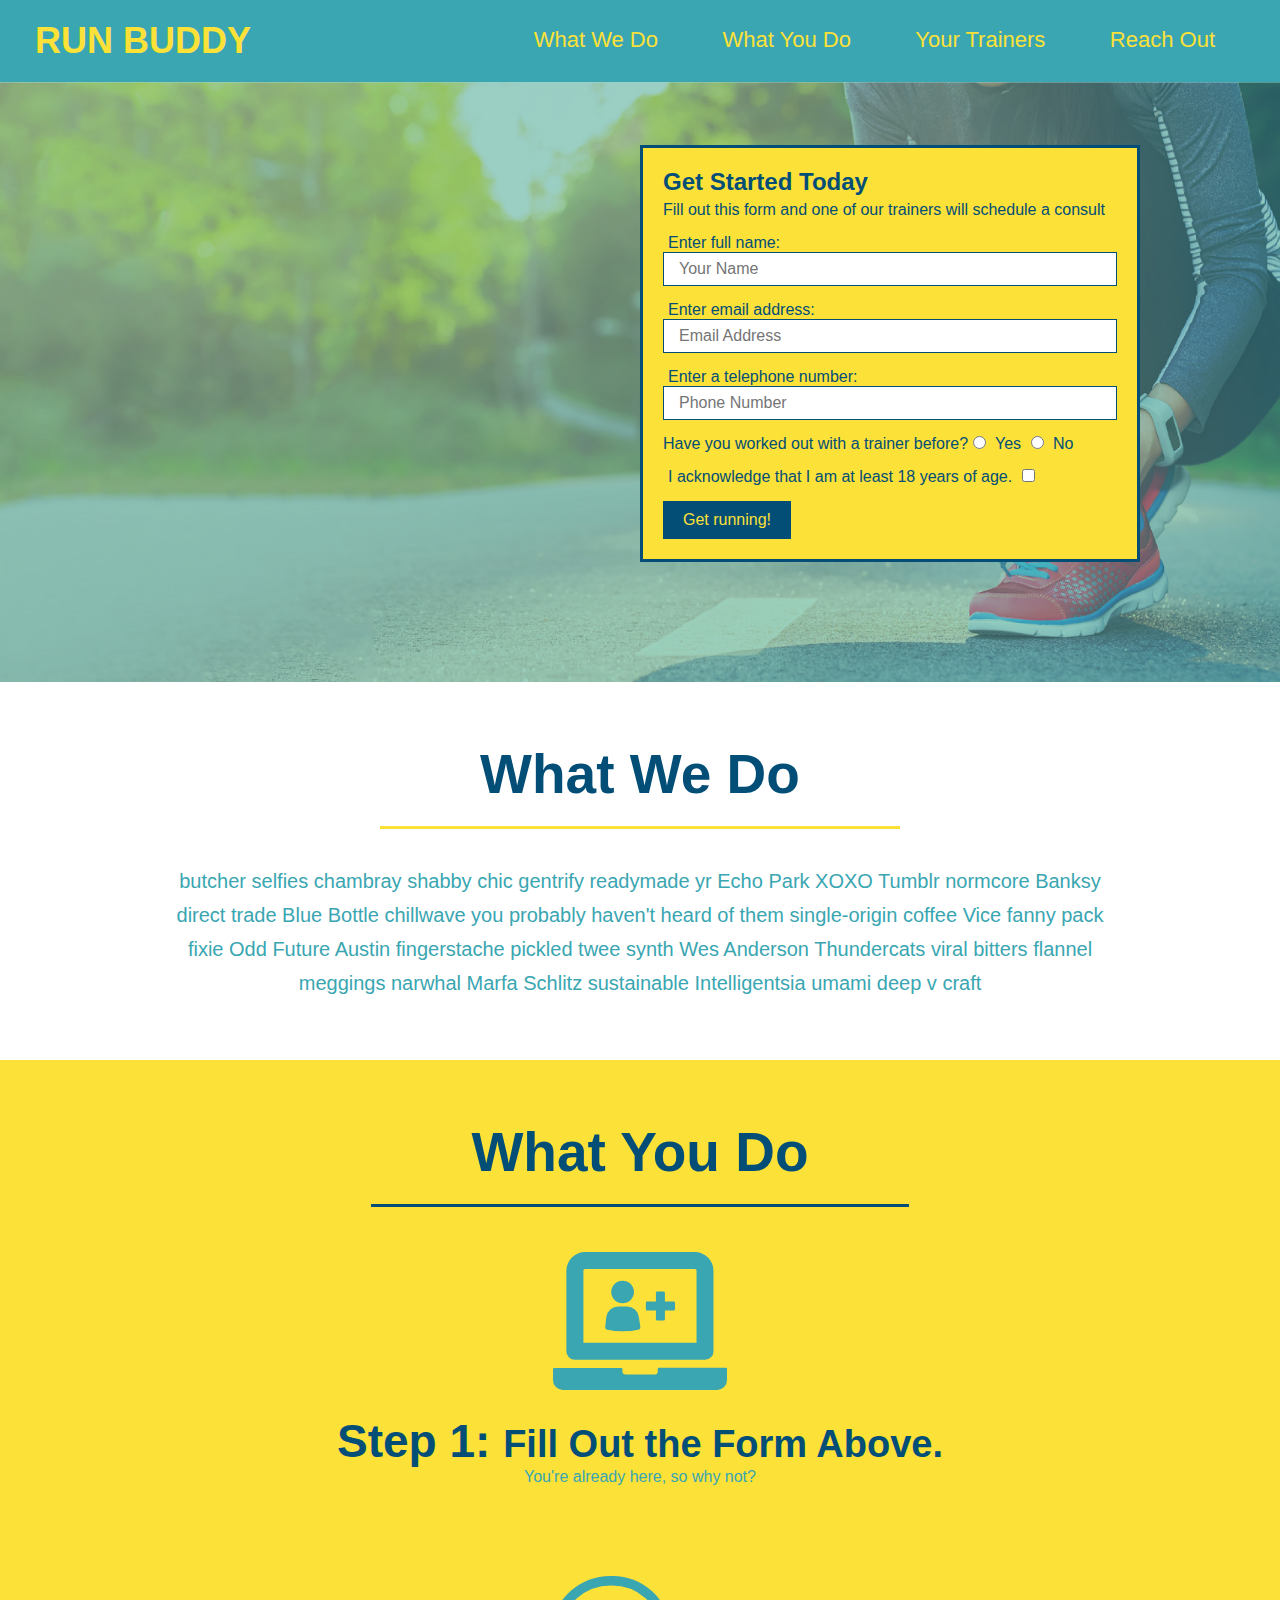
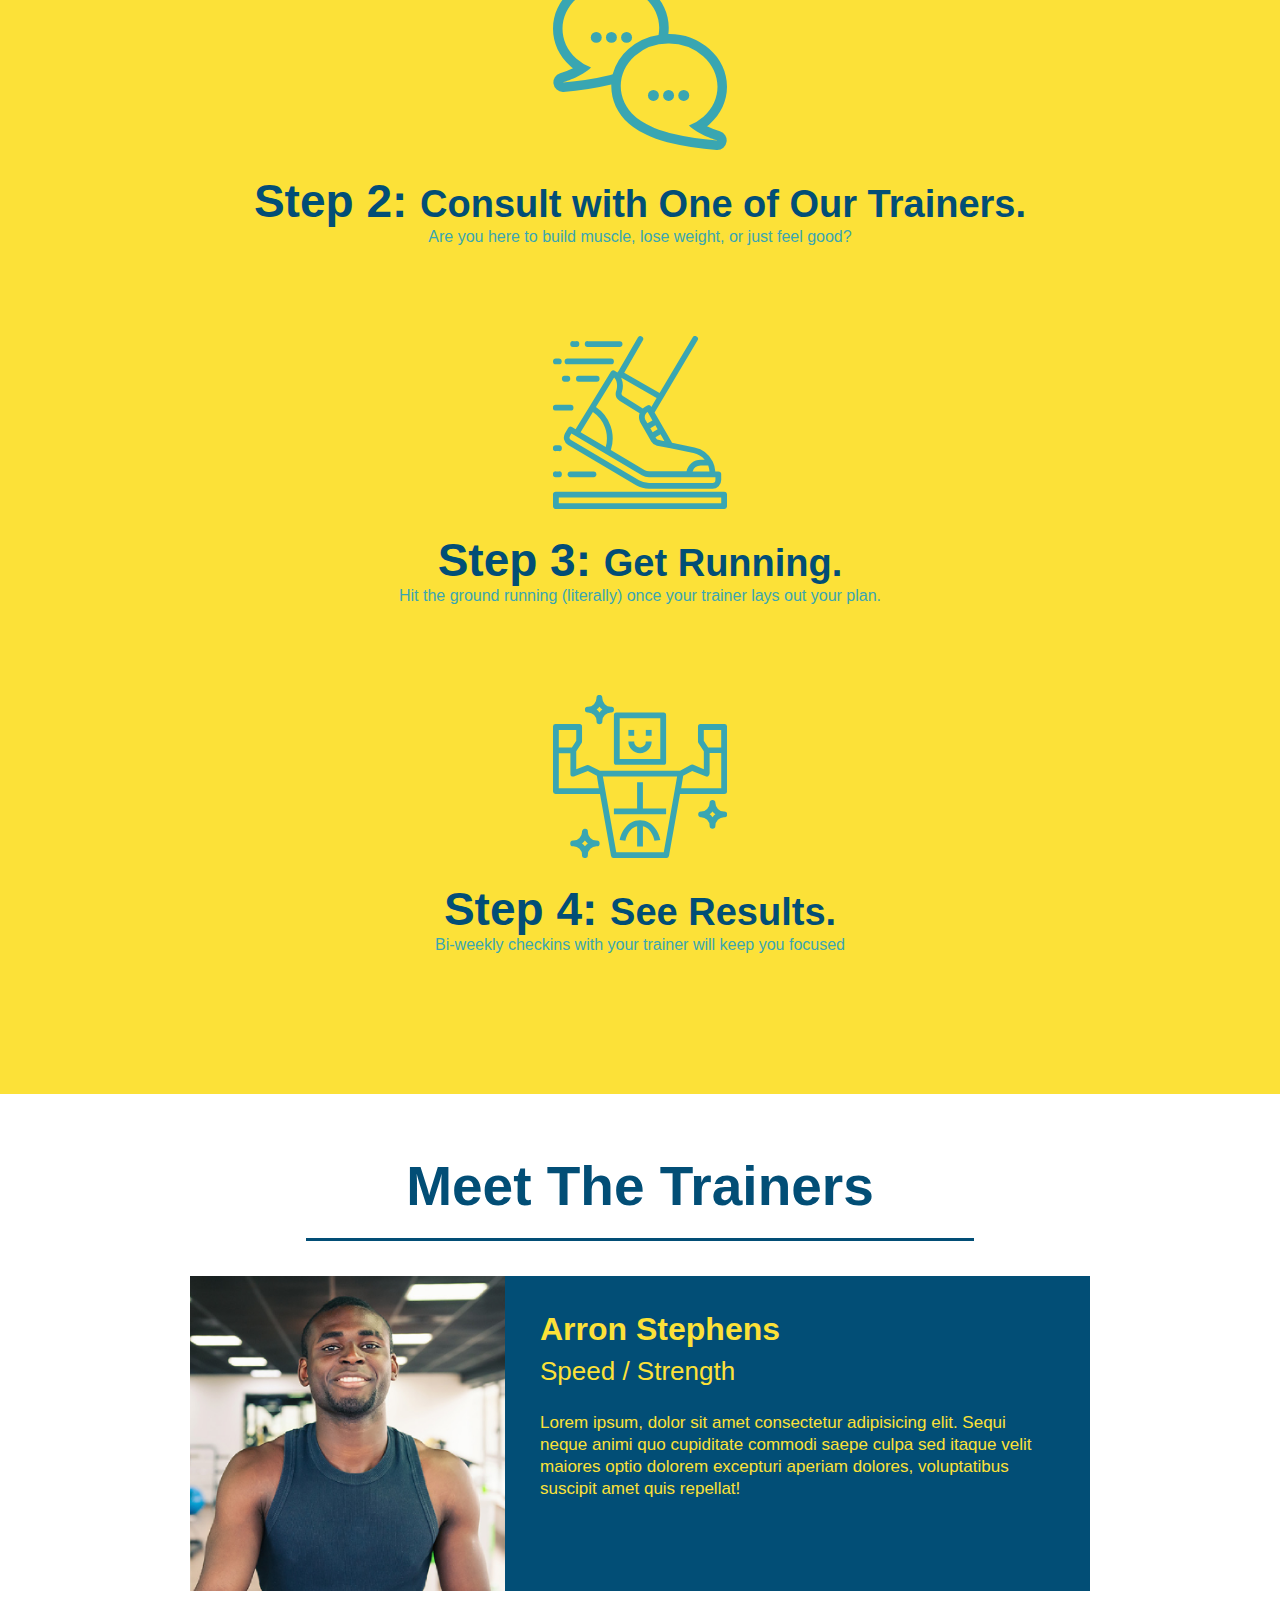
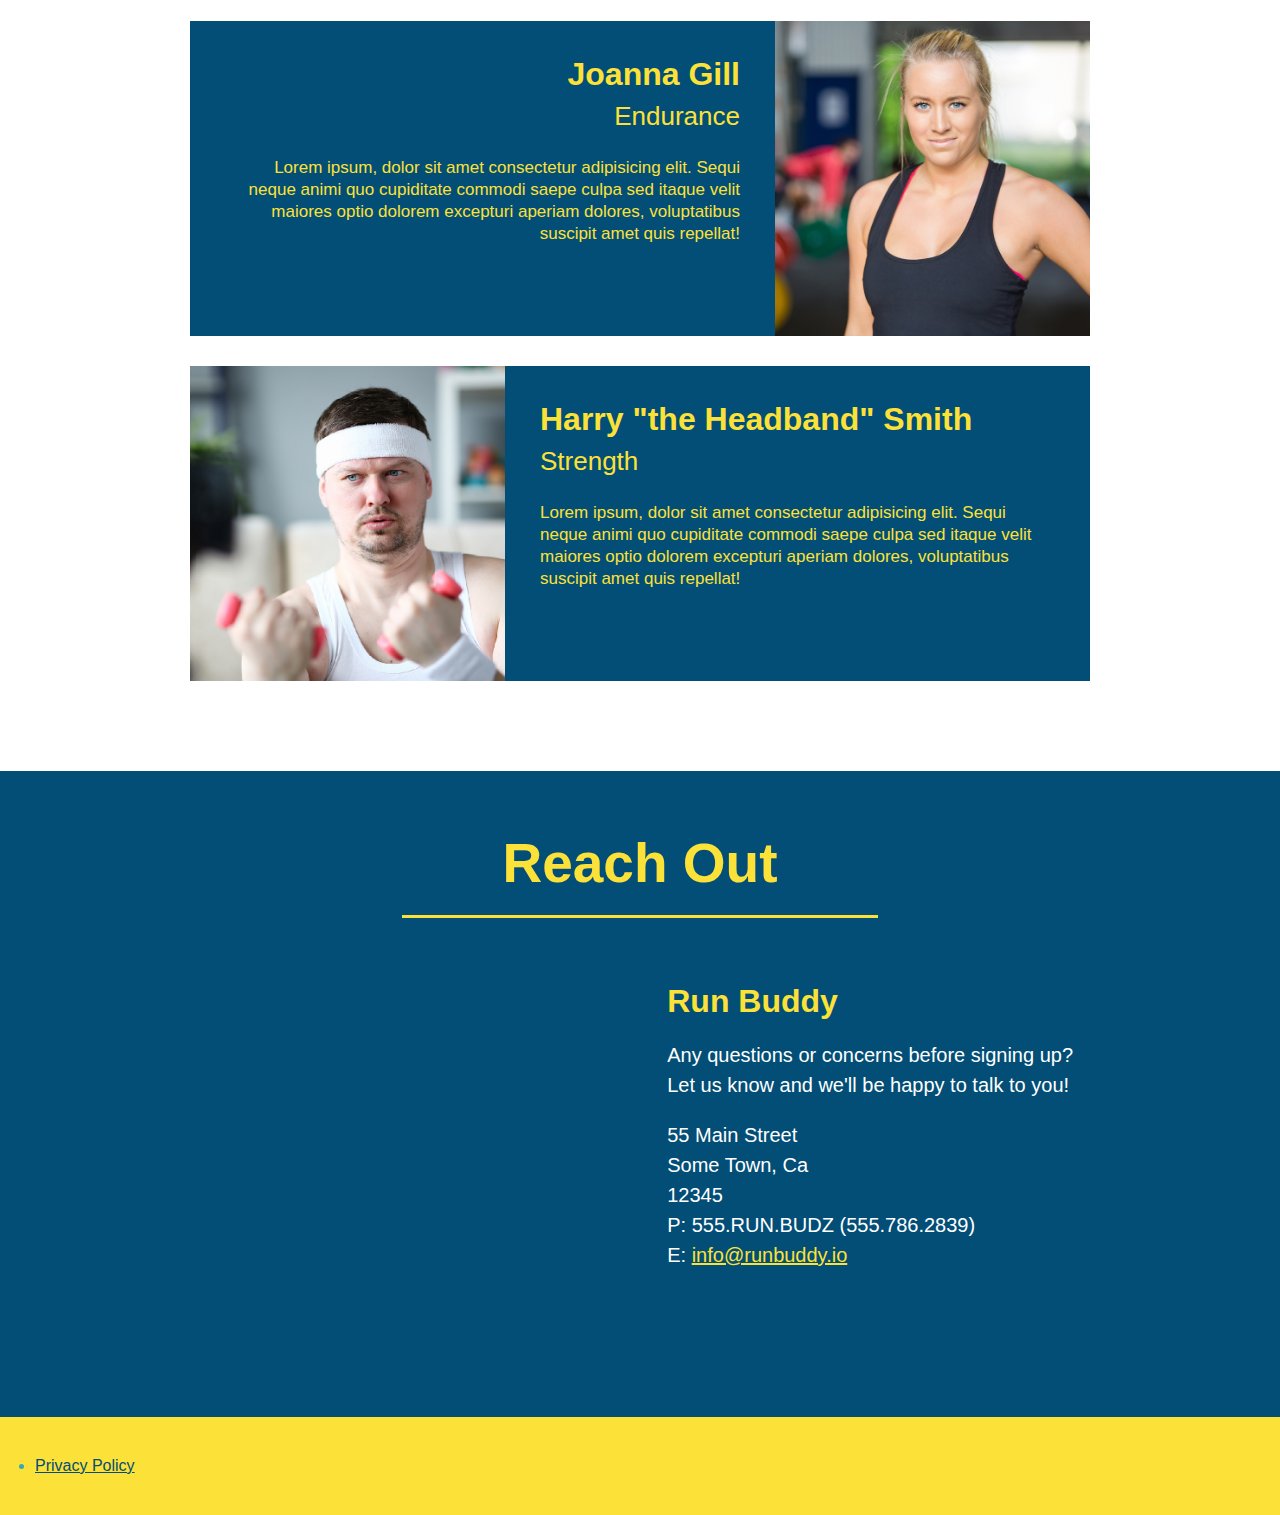
==== index.html @ 38cdd33e "add flexbox to header" ====
<!DOCTYPE html>
<html lang="en">
<head>
  <meta charset="UTF-8">
  <meta name="viewport" content="width=device-width, initial-scale=1.0">
  <title>Run Buddy</title>

  <link rel="stylesheet" href="./assets/css/style.css" />

</head>
<body>

  <!-- navigation -->
<header>
  <h1>RUN BUDDY</h1>
  <nav><!-- Unordered list element -->
    <ul>
      <!-- List item element-->
      <li>
        <!-- Anchor element -->
        <a href="#what-we-do">What We Do</a>
      </li>
      <li>
        <a href="#what-you-do">What You Do</a>
      </li>
      <li>
        <a href="#your-trainers">Your Trainers</a>
      </li>
      <li>
        <a href="#reach-out">Reach Out</a>
      </li>
    </ul>
  </nav>
</header>

<!-- hero/jumbotron -->
<section class="hero">

  <div class="hero-form"> 
    <h3>Get Started Today</h3>
    <p>Fill out this form and one of our trainers will schedule a consult</p>

    <!-- Add form Element -->
    <form>
      <label for="name">Enter full name:</label>
      <input type="text" placeholder="Your Name" name="name" id="name" class="form-input">
      
      <label for="email">Enter email address:</label>
      <input type="text" placeholder="Email Address" name="email" id="email" class="form-input">
      
      <label for="phone">Enter a telephone number:</label>
      <input type="text" placeholder="Phone Number" name="phone" id="phone" class="form-input">
      <p>
        Have you worked out with a trainer before?
        <input type="radio" name="trainer-confirm" id="trainer-yes" />
        <label for="trainer-yes">Yes</label>
      
        <input type="radio" name="trainer-confirm" id="trainer-no" />
        <label for="trainer-no">No</label>
      </p>
      <p>
        <label for="checkbox" >
          I acknowledge that I am at least 18 years of age.
        </label>
        <input type="checkbox" name="age-confirm" id="checkbox" />
      </p>
      <button type="submit">
        Get running!
      </button>
    </form>
  </div>
</section>
<!-- End hero-->

<!-- "what we do" section -->
<section id="what-we-do" class='intro'>
  <h2 class='section-title primary-border'>What We Do</h2>
  <p>
    butcher selfies chambray shabby chic gentrify readymade yr Echo Park XOXO Tumblr normcore Banksy direct trade Blue Bottle chillwave you probably haven't heard of them single-origin coffee Vice fanny pack fixie Odd Future Austin fingerstache pickled twee synth Wes Anderson Thundercats viral bitters flannel meggings narwhal Marfa Schlitz sustainable Intelligentsia umami deep v craft
  </p>
</section>

<!-- "what you do" section -->
<section id="what-you-do" class='steps'>
  
  <h2 class='section-title secondary-border'>What You Do</h2>

  <div>
      <!-- insert this img element -->
    <img src="./assets/images/step-1.svg" alt="" />
    <h3>Step 1: <span>Fill Out the Form Above.</span></h3>
    <p>You're already here, so why not?</p>
  </div>

  <div>
    <img src="./assets/images/step-2.svg" alt="" />
    <h3>Step 2: <span>Consult with One of Our Trainers.</span></h3>
    <p>Are you here to build muscle, lose weight, or just feel good?</p>
  </div>

  <div>
    <img src="./assets/images/step-3.svg" alt="" />
    <h3>Step 3: <span>Get Running.</span></h3>
    <p>Hit the ground running (literally) once your trainer lays out your plan.</p>
  </div>

  <div>
    <img src="./assets/images/step-4.svg" alt="" />
    <h3>Step 4: <span>See Results.</span></h3>
    <p>Bi-weekly checkins with your trainer will keep you focused</p>
  </div>
</section>

<section id='your-trainers' class='trainers'>
  <h2 class='section-title primary-border'>
    Meet The Trainers
  </h2>

  <article class="trainer">
    <img src="./assets/images/01-05-trainers/trainer-1.jpg" alt="Arron Stephens in his workout clothes, ready to pump iron" />
    <div class="trainer-bio text-left">
      <h3>Arron Stephens</h3>
      <h4>Speed / Strength</h4>
      <p>
        Lorem ipsum, dolor sit amet consectetur adipisicing elit. Sequi neque animi quo cupiditate commodi saepe culpa sed
        itaque velit maiores optio dolorem excepturi aperiam dolores, voluptatibus suscipit amet quis repellat!
      </p>
    </div>
  </article>

  <!-- second trainer bio -->
<article class="trainer">
  <div class="trainer-bio text-right">
    <h3>Joanna Gill</h3>
    <h4>Endurance</h4>
    <p>
      Lorem ipsum, dolor sit amet consectetur adipisicing elit. Sequi neque animi quo cupiditate commodi saepe culpa sed
      itaque velit maiores optio dolorem excepturi aperiam dolores, voluptatibus suscipit amet quis repellat!
    </p>
  </div>
  <img src="./assets/images/01-05-trainers/trainer-2.jpg" alt="Joanna Gill cooling off after a workout" />
</article>

<!-- third trainer bio -->
<article class="trainer">
  <img src="./assets/images/01-05-trainers/trainer-3.jpg" alt="Harry Smith wearing a headband and lifting comically small pink weights" />
  <div class="trainer-bio text-left">
    <h3>Harry "the Headband" Smith</h3>
    <h4>Strength</h4>
    <p>
      Lorem ipsum, dolor sit amet consectetur adipisicing elit. Sequi neque animi quo cupiditate commodi saepe culpa sed
      itaque velit maiores optio dolorem excepturi aperiam dolores, voluptatibus suscipit amet quis repellat!
    </p>
  </div>
</article>

</section>

<!-- "reach out" section -->
<section id='reach-out' class='contact'>
  <h2 class='section-title secondardy-border'>Reach Out</h2>
  <div class='contact-info'>

    <iframe src="https://www.google.com/maps/embed?pb=!1m18!1m12!1m3!1d3305.6815571361344!2d-118.24606488435593!3d34.05203882518741!2m3!1f0!2f0!3f0!3m2!1i1024!2i768!4f13.1!3m3!1m2!1s0x80c2c6492802e7df%3A0xdb74a941157e2d85!2s123%20S%20Main%20St%2C%20Los%20Angeles%2C%20CA%2090012!5e0!3m2!1sen!2sus!4v1601621440769!5m2!1sen!2sus" 
    width="400" 
    height="400" 
    frameborder="0" 
    style="border:0" 
    allowfullscreen
></iframe>

<div>
  <h3>Run Buddy</h3>
  <p>
    Any questions or concerns before signing up?
    <br />
    Let us know and we'll be happy to talk to you!
  </p>
  <address>
    55 Main Street <br/>
    Some Town, Ca <br/>
    12345<br />
    P: 555.RUN.BUDZ (555.786.2839)<br/>
    E: <a href="mailto:info@runbuddy.io">info@runbuddy.io</a>
  </address>
</div>

  </div>
</section>

<!-- footer -->
<footer>
  <nav>
      <li>
        <a href='privacy-policy.html'>Privacy Policy</a>
      </li>
  </nav>

</footer>

</body>
</html>
---- assets/css/style.css ----
* {
  margin: 0;
  padding: 0;
  box-sizing: border-box;
}

body {
  /* more on this crazy alphanumerical value in a minute! */
  color: #39a6b2;
  font-family: Helvetica, Arial, sans-serif;
}

/* I'm a CSS comment! */

/* apply styles to <header> */
header {
  padding: 20px 35px;
  background-color: #39a6b2;
  display: flex;
  justify-content: space-between;
  flex-wrap: wrap;
}

header h1 {
  font-weight: bold;
  margin: 0;
  font-size: 36px;
  color: #fce138;
}

header a {
  text-decoration: none;
  color: #fce138;
}

header nav {
  margin: 7px 0;
}

header nav ul li {
  display: inline;
}

header nav ul li a {
  margin: 0 30px;
  font-weight: lighter;
  font-size: 22px;
}

footer {
  background: #fce138;
  width: 100%;
  padding: 40px 35px;
}

footer h2 {
  display: inline;
  color: #024e76;
  font-size: 30px;
  margin: 0;
}

footer div {
  float: right;
  line-height: 1.5;
  text-align: right;
}

footer a {
  color: #024e76;
}

section {
  padding: 60px;
}

/* Hero Style Start */

.hero {
  background-image: url("../images/hero-bg.jpg");
  height: 600px;
  background-size: cover;
  background-position: center;
  position: relative;
}

.hero-form {
  border: solid 3px #024e76;
  background-color: #fce138;
  padding: 20px;
  width: 500px;
  color: #024e76;
  position: absolute;
  bottom: 120px;
  right: 140px;
}

.hero-form h3 {
  font-size: 24px;
  margin: 0;
}

.hero-form p {
  margin: 5px 0 15px 0;
}

.form-input {
  border: 1px solid #024e76;
  display: block;
  padding: 7px 15px;
  font-size: 16px;
  color: #024e76;
  width: 100%;
  margin-bottom: 15px;
}

.hero-form label {
  margin: 0 5px;
}

.hero-form button {
  color: #fce138;
  background-color: #024e76;
  border: none;
  padding: 10px 20px;
  font-size: 16px;
}

/* Hero Style End */

.intro {
  text-align: center;
}

.intro h2 {
  font-size: 55px;
  color: #024e76;
  margin-bottom: 35px;
  padding: 0 100px 20px 100px;
  border-bottom: 3px solid;
  border-color: #fce138;
}

.intro p {
  line-height: 1.7;
  color: #39a6b2;
  width: 80%;
  font-size: 20px;
  margin: 0 auto;
}

.steps {
  text-align: center;
  background: #fce138;
}

.section-title {
  font-size: 55px;
  color: #024e76;
  margin-bottom: 35px;
  padding: 0 100px 20px 100px;
  display: inline-block;
  border-bottom: 3px solid;
}

.primary-border {
  border-color: #fce138;
}

.secondary-border {
  border-color: #39a6b2;
}

.steps div {
  margin-bottom: 80px;
}

.steps img {
  width: 15%;
  margin: 10px 0;
}

.steps h3 {
  color: #024e76;
  font-size: 46px;
  margin-top: 10px;
}

.step p {
  color: #39a6b2;
  font-size: 23px;
}

.steps span {
  font-size: 38px;
}

.trainers {
  text-align: center;
}

.trainer {
  width: 900px;
  margin: 0 auto 30px auto;
  background: #024e76;
  color: #fce138;
  overflow: auto;
}

.trainer img {
  width: 35%;
  float: left;
}

.trainer-bio {
  padding: 35px;
  float: left;
  width: 65%;
}

.text-left {
  text-align: left;
}

.text-right {
  text-align: right;
}

.trainer-bio h3 {
  font-size: 32px;
  margin-bottom: 8px;
}

.trainer-bio h4 {
  font-weight: lighter;
  font-size: 26px;
  margin-bottom: 25px;
}

.trainer-bio p {
  font-size: 17px;
  line-height: 1.3;
}

.section-title {
  font-size: 55px;
  display: inline-block;
  padding: 0 100px 20px 100px;
  border-bottom: 3px solid;
  margin-bottom: 35px;
  color: #024e76;
}

.contact {
  text-align: center;
  background: #024e76;
}

.contact h2 {
  color: #fce138;
}

.contact-info iframe {
  width: 400px;
  height: 400px;
}

.contact-info div {
  width: 410px;
  display: inline-block;
  vertical-align: top;
  text-align: left;
  margin: 30px 0 0 60px;
  color: white;
}

.contact-info h3 {
  color: #fce138;
  font-size: 32px;
}

.contact-info p, .contact-info address {
  margin: 20px 0;
  line-height: 1.5;
  font-size: 20px;
  font-style: normal;
}

.contact-info a {
  color: #fce138;
}

/* REACH OUT STYLES END */

/* these two colors will override the ones above in .hero */
.hero-secondary {
  background-color: black;
  color: red;
}
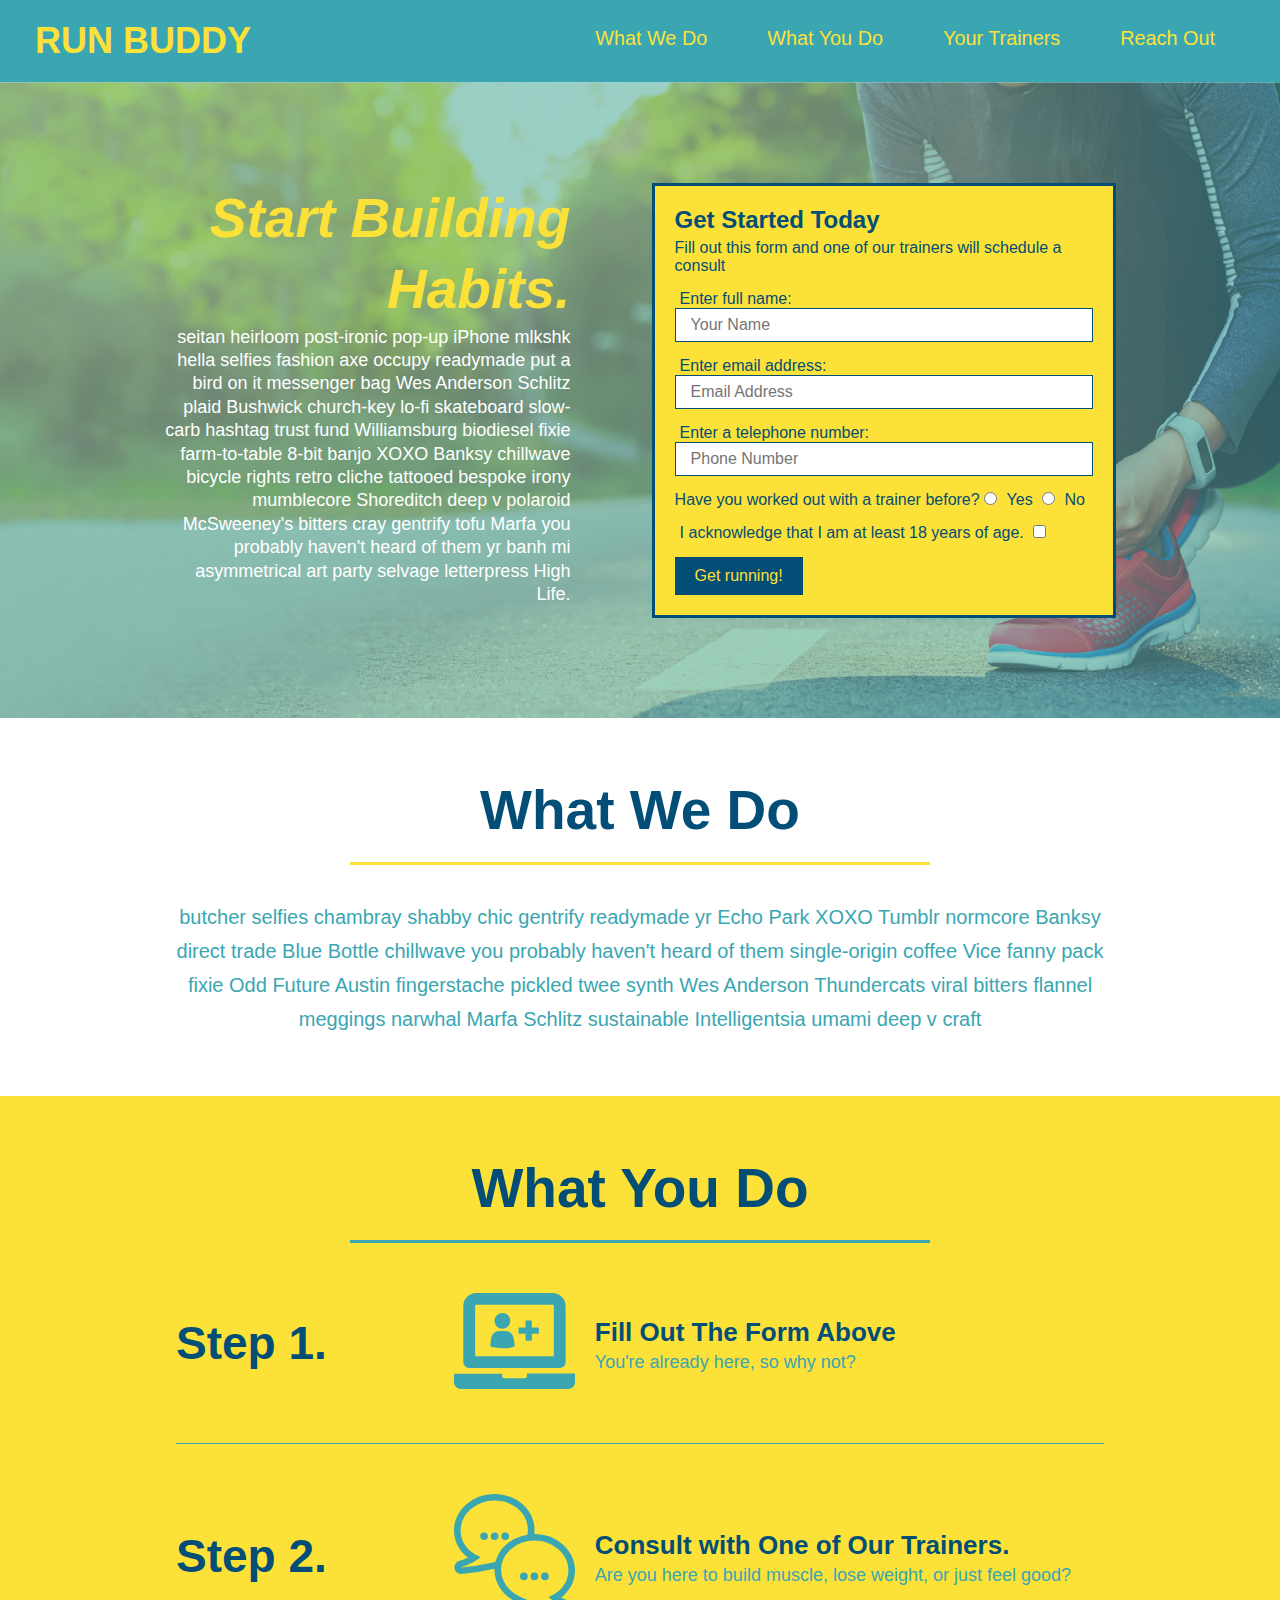
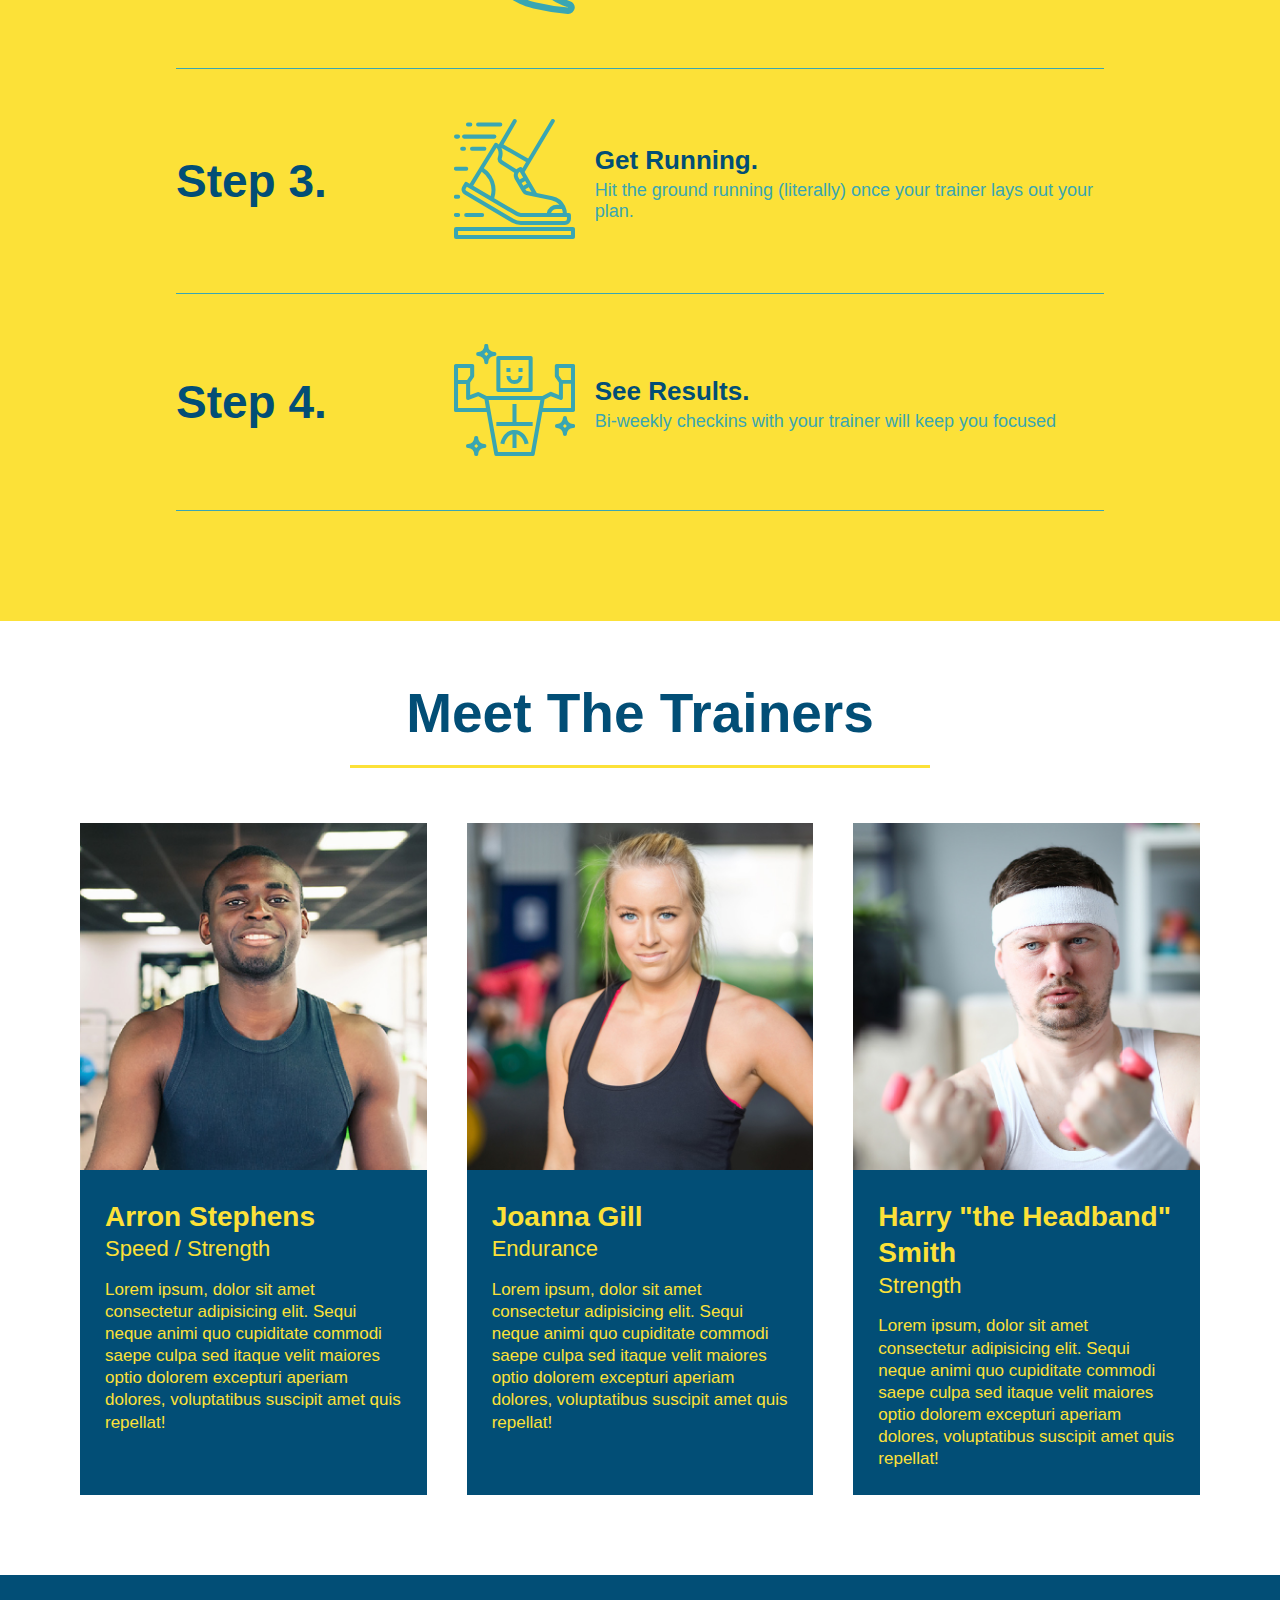
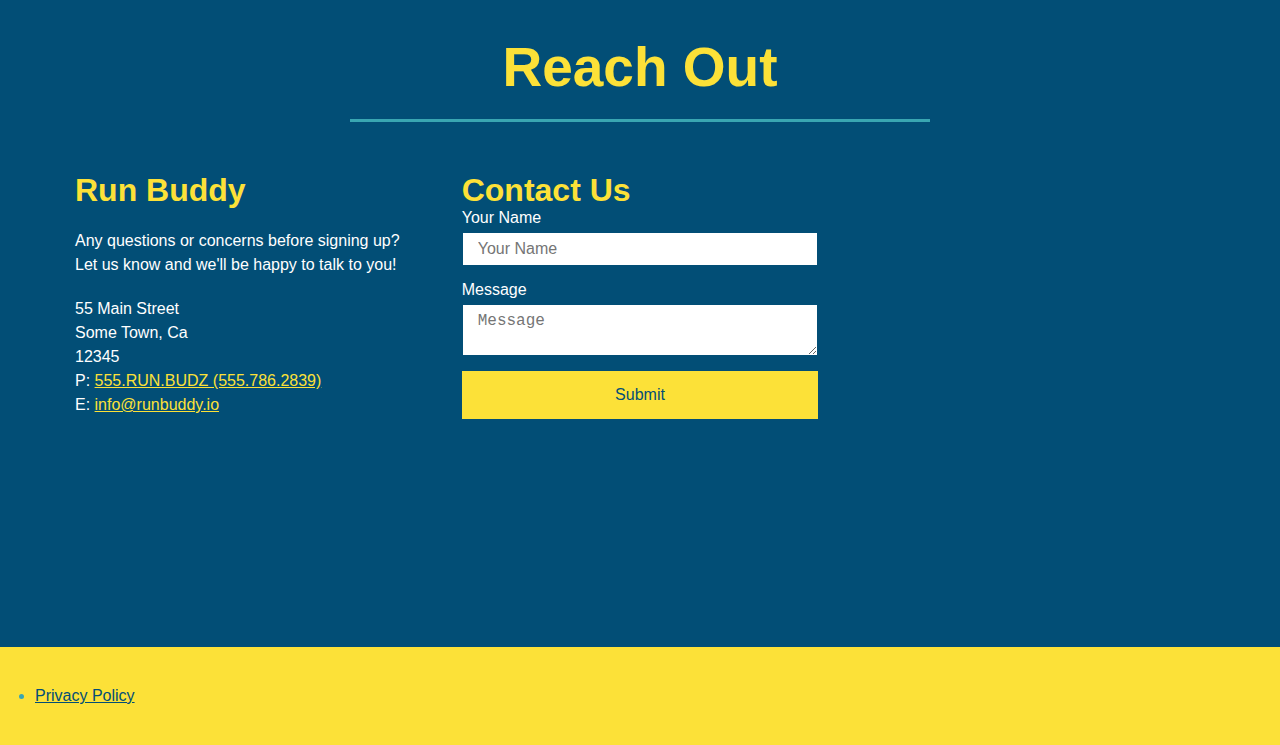
==== commit 8b8c0ed6: "Re-commit flexbox changes to contact" ====
--- a/index.html
+++ b/index.html
@@ -35,6 +35,17 @@
 
 <!-- hero/jumbotron -->
 <section class="hero">
+
+  <div class="hero-cta">
+    <h2>Start Building Habits.</h2>
+    <p>
+      seitan heirloom post-ironic pop-up iPhone mlkshk hella selfies fashion axe occupy readymade put a bird on it
+      messenger bag Wes Anderson Schlitz plaid Bushwick church-key lo-fi skateboard slow-carb hashtag trust fund
+      Williamsburg biodiesel fixie farm-to-table 8-bit banjo XOXO Banksy chillwave bicycle rights retro cliche
+      tattooed bespoke irony mumblecore Shoreditch deep v polaroid McSweeney's bitters cray gentrify tofu Marfa you
+      probably haven't heard of them yr banh mi asymmetrical art party selvage letterpress High Life.
+    </p>
+  </div>
 
   <div class="hero-form"> 
     <h3>Get Started Today</h3>
@@ -74,10 +85,19 @@
 
 <!-- "what we do" section -->
 <section id="what-we-do" class='intro'>
-  <h2 class='section-title primary-border'>What We Do</h2>
+
+  <div class="flex-row">
+    <h2 class="section-title primary-border">
+      What We Do
+    </h2>
+  </div>
+
+<div class="flex-row">
   <p>
     butcher selfies chambray shabby chic gentrify readymade yr Echo Park XOXO Tumblr normcore Banksy direct trade Blue Bottle chillwave you probably haven't heard of them single-origin coffee Vice fanny pack fixie Odd Future Austin fingerstache pickled twee synth Wes Anderson Thundercats viral bitters flannel meggings narwhal Marfa Schlitz sustainable Intelligentsia umami deep v craft
   </p>
+</div>
+
 </section>
 
 <!-- "what you do" section -->
@@ -85,42 +105,69 @@
   
   <h2 class='section-title secondary-border'>What You Do</h2>
 
-  <div>
-      <!-- insert this img element -->
-    <img src="./assets/images/step-1.svg" alt="" />
-    <h3>Step 1: <span>Fill Out the Form Above.</span></h3>
-    <p>You're already here, so why not?</p>
-  </div>
-
-  <div>
-    <img src="./assets/images/step-2.svg" alt="" />
-    <h3>Step 2: <span>Consult with One of Our Trainers.</span></h3>
-    <p>Are you here to build muscle, lose weight, or just feel good?</p>
-  </div>
-
-  <div>
-    <img src="./assets/images/step-3.svg" alt="" />
-    <h3>Step 3: <span>Get Running.</span></h3>
-    <p>Hit the ground running (literally) once your trainer lays out your plan.</p>
-  </div>
-
-  <div>
-    <img src="./assets/images/step-4.svg" alt="" />
-    <h3>Step 4: <span>See Results.</span></h3>
-    <p>Bi-weekly checkins with your trainer will keep you focused</p>
-  </div>
-</section>
-
-<section id='your-trainers' class='trainers'>
-  <h2 class='section-title primary-border'>
-    Meet The Trainers
-  </h2>
-
+  <div class="step">
+    <h3>Step 1.</h3>
+    <div class="step-info">
+      <div class="step-img">
+        <img src="./assets/images/step-1.svg" alt="" />
+      </div>
+      <div class="step-text">
+        <h4>Fill Out The Form Above</h4>
+        <p>You're already here, so why not?</p>
+      </div>
+    </div>
+  </div>
+
+  <div class="step">
+    <h3>Step 2.</h3>
+    <div class="step-info">
+      <div class="step-img">
+        <img src="./assets/images/step-2.svg" alt="" />
+      </div>
+      <div class="step-text">
+        <h4>Consult with One of Our Trainers.</h4>
+        <p>Are you here to build muscle, lose weight, or just feel good?</p>
+      </div>
+    </div>
+  </div>
+
+  <div class="step">
+    <h3>Step 3.</h3>
+    <div class="step-info">
+      <div class="step-img">
+        <img src="./assets/images/step-3.svg" alt="" />
+      </div>
+      <div class="step-text">
+        <h4>Get Running.</h4>
+        <p>Hit the ground running (literally) once your trainer lays out your plan.</p>
+      </div>
+    </div>
+  </div>
+
+  <div class="step">
+    <h3>Step 4.</h3>
+    <div class="step-info">
+      <div class="step-img">
+        <img src="./assets/images/step-4.svg" alt="" />
+      </div>
+      <div class="step-text">
+        <h4>See Results.</h4>
+        <p>Bi-weekly checkins with your trainer will keep you focused</p>
+      </div>
+    </div>
+  </div>
+
+</section>
+
+<section id='your-trainers'>
+  <h2 class='section-title primary-border'>Meet The Trainers</h2>
+
+<div class="trainers">
   <article class="trainer">
     <img src="./assets/images/01-05-trainers/trainer-1.jpg" alt="Arron Stephens in his workout clothes, ready to pump iron" />
-    <div class="trainer-bio text-left">
-      <h3>Arron Stephens</h3>
-      <h4>Speed / Strength</h4>
+    <div class="trainer-bio">
+      <h3 class='trainer-name'>Arron Stephens</h3>
+      <h4 class='trainer-role'>Speed / Strength</h4>
       <p>
         Lorem ipsum, dolor sit amet consectetur adipisicing elit. Sequi neque animi quo cupiditate commodi saepe culpa sed
         itaque velit maiores optio dolorem excepturi aperiam dolores, voluptatibus suscipit amet quis repellat!
@@ -130,61 +177,71 @@
 
   <!-- second trainer bio -->
 <article class="trainer">
-  <div class="trainer-bio text-right">
-    <h3>Joanna Gill</h3>
-    <h4>Endurance</h4>
+  <img src="./assets/images/01-05-trainers/trainer-2.jpg" alt="Joanna Gill cooling off after a workout" />
+  <div class="trainer-bio">
+    <h3 class='trainer-name'>Joanna Gill</h3>
+    <h4 class='trainer-role'>Endurance</h4>
     <p>
       Lorem ipsum, dolor sit amet consectetur adipisicing elit. Sequi neque animi quo cupiditate commodi saepe culpa sed
       itaque velit maiores optio dolorem excepturi aperiam dolores, voluptatibus suscipit amet quis repellat!
     </p>
   </div>
-  <img src="./assets/images/01-05-trainers/trainer-2.jpg" alt="Joanna Gill cooling off after a workout" />
 </article>
 
 <!-- third trainer bio -->
 <article class="trainer">
   <img src="./assets/images/01-05-trainers/trainer-3.jpg" alt="Harry Smith wearing a headband and lifting comically small pink weights" />
-  <div class="trainer-bio text-left">
-    <h3>Harry "the Headband" Smith</h3>
-    <h4>Strength</h4>
+  <div class="trainer-bio">
+    <h3 class='trainer-name'>Harry "the Headband" Smith</h3>
+    <h4 class='trainer-role'>Strength</h4>
     <p>
       Lorem ipsum, dolor sit amet consectetur adipisicing elit. Sequi neque animi quo cupiditate commodi saepe culpa sed
       itaque velit maiores optio dolorem excepturi aperiam dolores, voluptatibus suscipit amet quis repellat!
     </p>
   </div>
 </article>
+</div>
 
 </section>
 
 <!-- "reach out" section -->
 <section id='reach-out' class='contact'>
-  <h2 class='section-title secondardy-border'>Reach Out</h2>
-  <div class='contact-info'>
-
-    <iframe src="https://www.google.com/maps/embed?pb=!1m18!1m12!1m3!1d3305.6815571361344!2d-118.24606488435593!3d34.05203882518741!2m3!1f0!2f0!3f0!3m2!1i1024!2i768!4f13.1!3m3!1m2!1s0x80c2c6492802e7df%3A0xdb74a941157e2d85!2s123%20S%20Main%20St%2C%20Los%20Angeles%2C%20CA%2090012!5e0!3m2!1sen!2sus!4v1601621440769!5m2!1sen!2sus" 
-    width="400" 
-    height="400" 
-    frameborder="0" 
-    style="border:0" 
-    allowfullscreen
-></iframe>
-
-<div>
-  <h3>Run Buddy</h3>
-  <p>
-    Any questions or concerns before signing up?
-    <br />
-    Let us know and we'll be happy to talk to you!
-  </p>
-  <address>
-    55 Main Street <br/>
-    Some Town, Ca <br/>
-    12345<br />
-    P: 555.RUN.BUDZ (555.786.2839)<br/>
-    E: <a href="mailto:info@runbuddy.io">info@runbuddy.io</a>
-  </address>
-</div>
-
+  <h2 class='section-title secondary-border'>Reach Out</h2>
+  <div class="contact-info">
+    <div>
+      <h3>Run Buddy</h3>
+      <p>
+        Any questions or concerns before signing up?
+        <br />
+        Let us know and we'll be happy to talk to you!
+      </p>
+  
+      <address>
+        55 Main Street <br />
+        Some Town, Ca <br />
+        12345 <br />
+        P: <a href="tel:555.786.2839">555.RUN.BUDZ (555.786.2839)</a><br />
+        E: <a href="mailto://info@runbuddy.io">info@runbuddy.io</a>
+      </address>
+  
+    </div>
+  
+    <div class="contact-form">
+      <h3>Contact Us</h3>
+      <form>
+        <label for="contact-name">Your Name</label>
+        <input type="text" id="contact-name" placeholder="Your Name" />
+  
+        <label for="contact-message">Message</label>
+        <textarea id="contact-message" placeholder="Message"></textarea>
+  
+        <button type="submit">Submit</button>
+      </form>
+    </div>
+  
+    <iframe
+      src="https://www.google.com/maps/embed?pb=!1m14!1m12!1m3!1d12182.30520634488!2d-74.0652613!3d40.2407219!2m3!1f0!2f0!3f0!3m2!1i1024!2i768!4f13.1!5e0!3m2!1sen!2sus!4v1561060983193!5m2!1sen!2sus"
+      frameborder="0" style="border:0" allowfullscreen></iframe>
   </div>
 </section>
 
--- a/assets/css/style.css
+++ b/assets/css/style.css
@@ -1,4 +1,3 @@
-
 * {
   margin: 0;
   padding: 0;
@@ -38,31 +37,36 @@
   margin: 7px 0;
 }
 
-header nav ul li {
-  display: inline;
+header nav ul {
+  display: flex;
+  flex-wrap: wrap;
+  justify-content: space-between;
+  align-items: center;
+  list-style: none;
 }
 
 header nav ul li a {
   margin: 0 30px;
   font-weight: lighter;
-  font-size: 22px;
+  font-size: 1.55vw;
 }
 
 footer {
   background: #fce138;
   width: 100%;
   padding: 40px 35px;
+  display: flex;
+  justify-content: space-between;
+  flex-wrap: wrap;
 }
 
 footer h2 {
-  display: inline;
   color: #024e76;
   font-size: 30px;
   margin: 0;
 }
 
 footer div {
-  float: right;
   line-height: 1.5;
   text-align: right;
 }
@@ -79,21 +83,20 @@
 
 .hero {
   background-image: url("../images/hero-bg.jpg");
-  height: 600px;
   background-size: cover;
   background-position: center;
-  position: relative;
+  display: flex;
+  justify-content: center;
+  flex-wrap: wrap;
 }
 
 .hero-form {
   border: solid 3px #024e76;
   background-color: #fce138;
   padding: 20px;
-  width: 500px;
-  color: #024e76;
-  position: absolute;
-  bottom: 120px;
-  right: 140px;
+  color: #024e76;
+  width: 40%;
+  margin: 3.5%;
 }
 
 .hero-form h3 {
@@ -127,11 +130,22 @@
   font-size: 16px;
 }
 
+.hero-cta {
+  width: 35%;
+  text-align: right;
+  margin: 3.5%;
+  color: #fff;
+  font-size: 18px;
+  line-height: 1.3;
+}
+
+.hero-cta h2 {
+  font-style: italic;
+  font-size: 55px;
+  color: #fce138;
+}
+
 /* Hero Style End */
-
-.intro {
-  text-align: center;
-}
 
 .intro h2 {
   font-size: 55px;
@@ -148,20 +162,21 @@
   width: 80%;
   font-size: 20px;
   margin: 0 auto;
+  text-align: center;
 }
 
 .steps {
-  text-align: center;
   background: #fce138;
 }
 
 .section-title {
   font-size: 55px;
   color: #024e76;
-  margin-bottom: 35px;
-  padding: 0 100px 20px 100px;
-  display: inline-block;
   border-bottom: 3px solid;
+  padding-bottom: 20px;
+  text-align: center;
+  margin: 0 auto 35px auto;
+  width: 50%;
 }
 
 .primary-border {
@@ -172,51 +187,76 @@
   border-color: #39a6b2;
 }
 
-.steps div {
-  margin-bottom: 80px;
-}
-
-.steps img {
-  width: 15%;
-  margin: 10px 0;
-}
-
-.steps h3 {
+.step {
+  margin: 50px auto;
+  padding-bottom: 50px;
+  width: 80%;
+  border-bottom: 1px solid #39a6b2;
+  display: flex;
+  flex-wrap: wrap;
+  align-items: center;
+  justify-content: space-between;
+}
+
+.step h3 {
   color: #024e76;
   font-size: 46px;
-  margin-top: 10px;
-}
-
-.step p {
+  flex: 1 30%;
+}
+
+.step-info {
+  flex: 2 70%;
+  display: flex;
+  flex-wrap: wrap;
+  align-items: center;
+}
+
+.step-text p {
   color: #39a6b2;
-  font-size: 23px;
-}
-
-.steps span {
-  font-size: 38px;
+  font-size: 18px;
+}
+
+.step-text h4 {
+  font-size: 26px;
+  line-height: 1.5;
+  color: #024e76;
+}
+
+.step-img {
+  flex: 1 12%;
+  margin-right: 20px;
+}
+
+.step-text {
+  flex: 12;
+}
+
+.step-img img {
+  max-width: 100%;
 }
 
 .trainers {
-  text-align: center;
+  width: 100%;
+  margin: 0 auto;
+  display: flex;
+  flex-wrap: wrap;
+  justify-content: space-around;
 }
 
 .trainer {
-  width: 900px;
-  margin: 0 auto 30px auto;
+  margin: 20px;
   background: #024e76;
   color: #fce138;
-  overflow: auto;
+  flex: 1;
 }
 
 .trainer img {
-  width: 35%;
-  float: left;
+  width: 100%;
 }
 
 .trainer-bio {
-  padding: 35px;
-  float: left;
-  width: 65%;
+  padding: 25px;
+  line-height: 1.3;
 }
 
 .text-left {
@@ -228,32 +268,20 @@
 }
 
 .trainer-bio h3 {
-  font-size: 32px;
-  margin-bottom: 8px;
+  font-size: 28px;
 }
 
 .trainer-bio h4 {
   font-weight: lighter;
-  font-size: 26px;
-  margin-bottom: 25px;
+  font-size: 22px;
+  margin-bottom: 15px;
 }
 
 .trainer-bio p {
   font-size: 17px;
-  line-height: 1.3;
-}
-
-.section-title {
-  font-size: 55px;
-  display: inline-block;
-  padding: 0 100px 20px 100px;
-  border-bottom: 3px solid;
-  margin-bottom: 35px;
-  color: #024e76;
 }
 
 .contact {
-  text-align: center;
   background: #024e76;
 }
 
@@ -261,17 +289,16 @@
   color: #fce138;
 }
 
+.contact-info {
+  display: flex;
+  justify-content: space-between;
+  flex-wrap: wrap;
+}
 .contact-info iframe {
-  width: 400px;
   height: 400px;
 }
 
 .contact-info div {
-  width: 410px;
-  display: inline-block;
-  vertical-align: top;
-  text-align: left;
-  margin: 30px 0 0 60px;
   color: white;
 }
 
@@ -283,12 +310,38 @@
 .contact-info p, .contact-info address {
   margin: 20px 0;
   line-height: 1.5;
-  font-size: 20px;
+  font-size: 16px;
   font-style: normal;
 }
 
 .contact-info a {
   color: #fce138;
+}
+
+.contact-info > * {
+  flex: 1;
+  margin: 15px;
+}
+
+.contact-form input, .contact-form textarea {
+  border: 1px solid #024e76;
+  display: block;
+  padding: 7px 15px;
+  font-size: 16px;
+  color: #024e76;
+  width: 100%;
+  margin-bottom: 15px;
+  margin-top: 5px;
+}
+
+.contact-form button {
+  width: 100%;
+  border: none;
+  background: #fce138;
+  color: #024e76;
+  text-align: center;
+  padding: 15px 0;
+  font-size: 16px;
 }
 
 /* REACH OUT STYLES END */
@@ -297,4 +350,9 @@
 .hero-secondary {
   background-color: black;
   color: red;
-}+}
+
+.flex-row {
+  display: flex;
+}
+
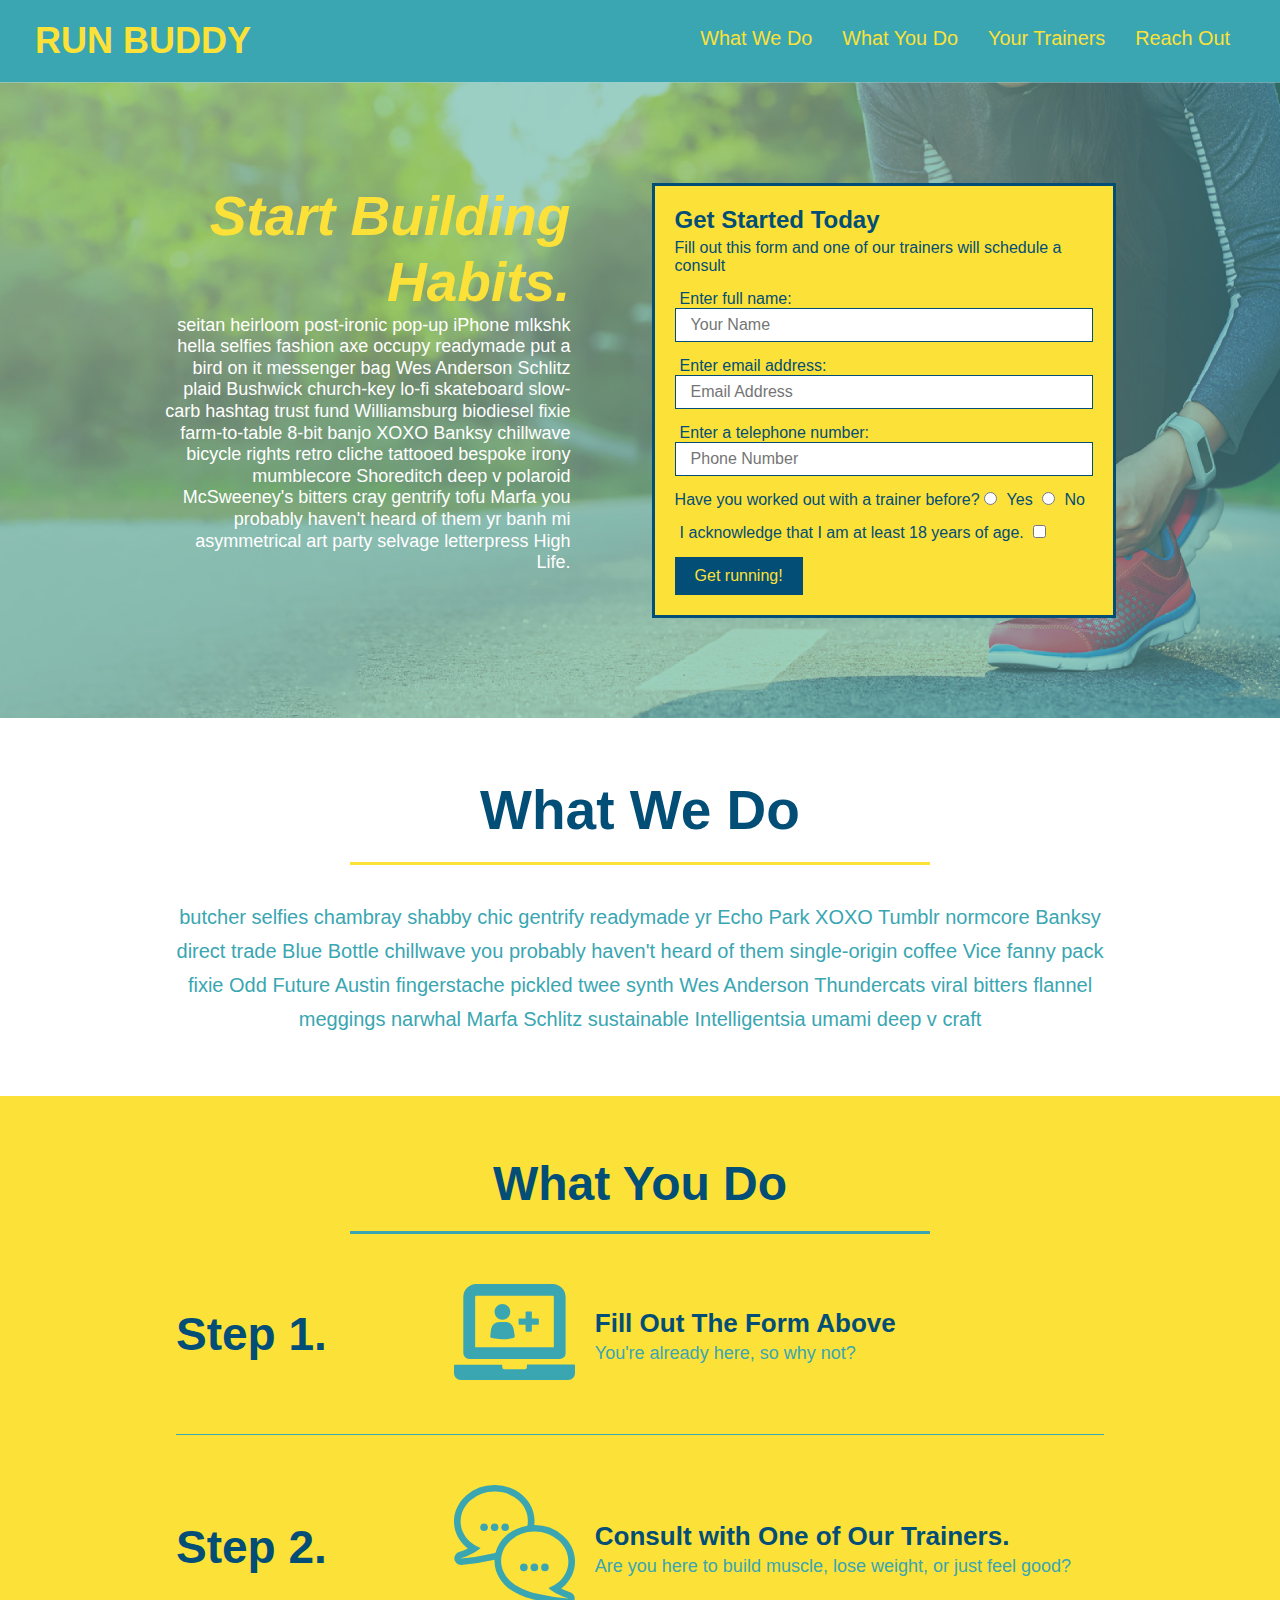
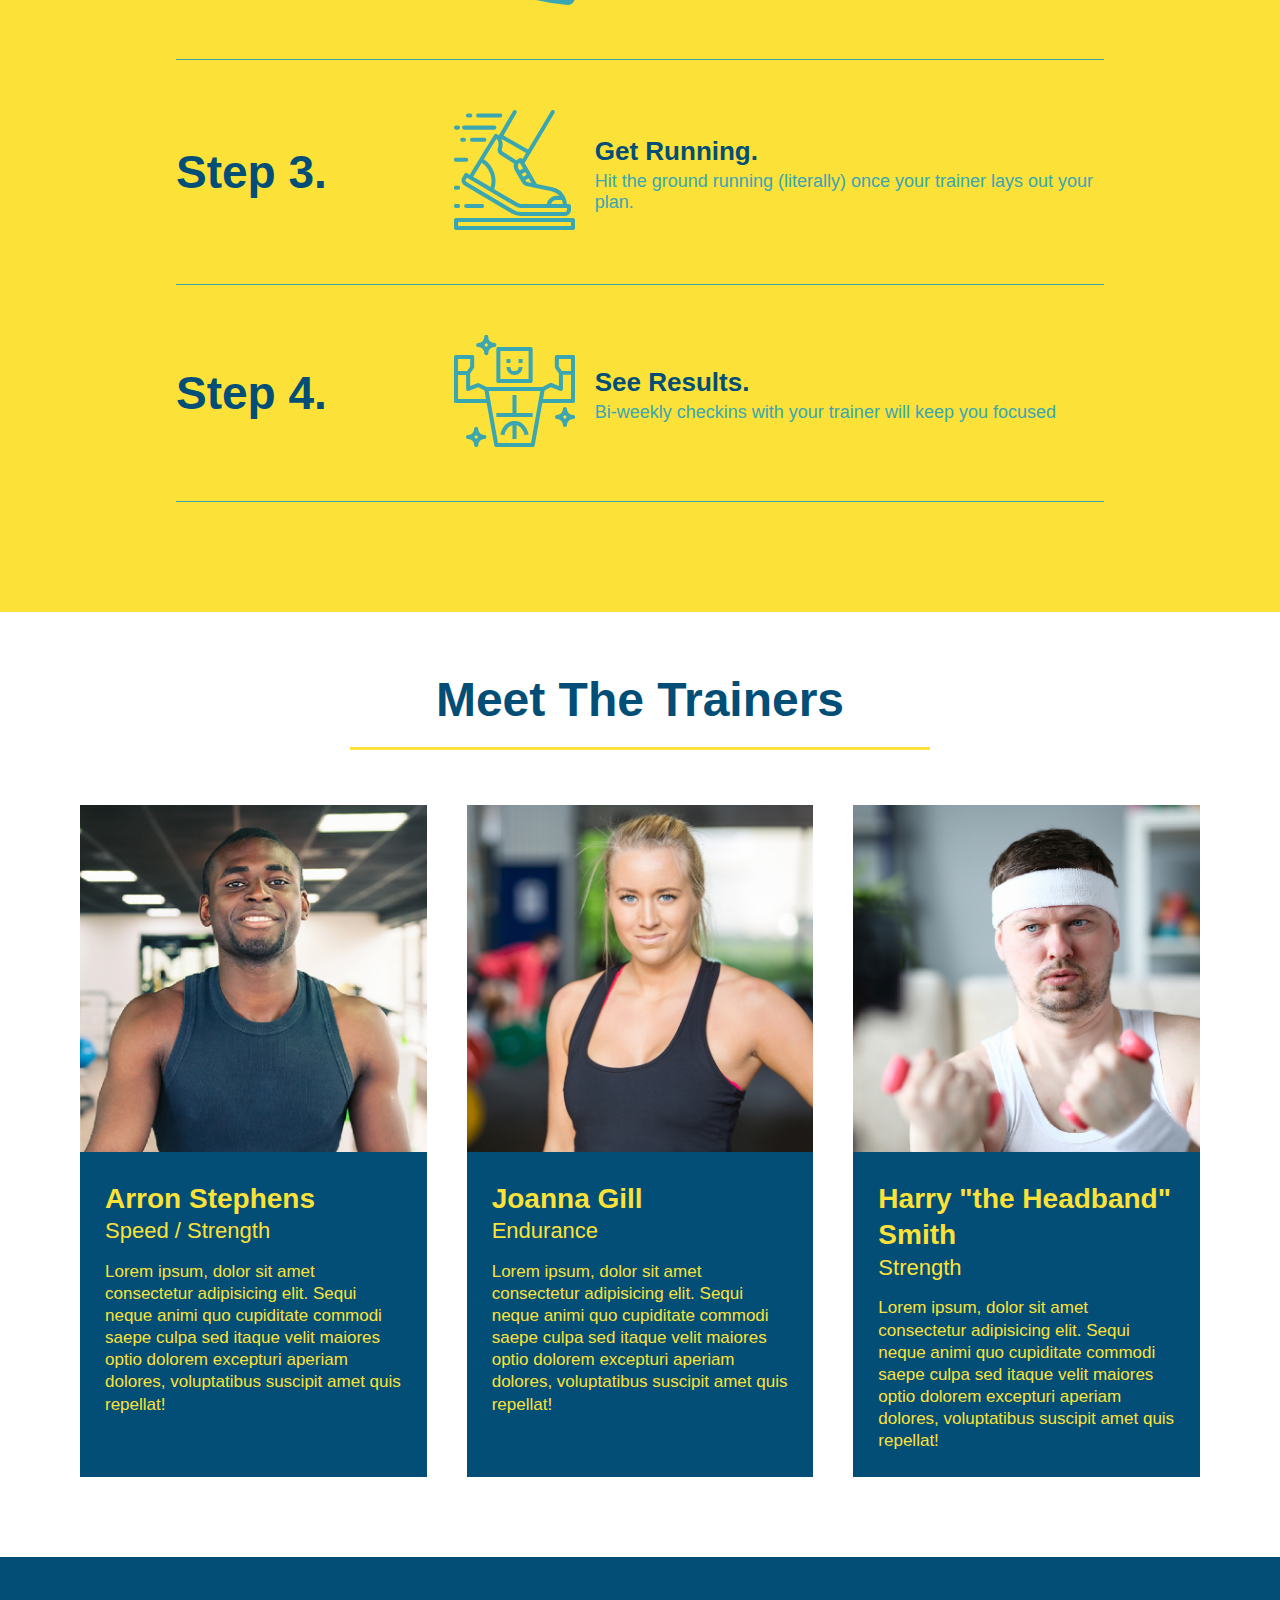
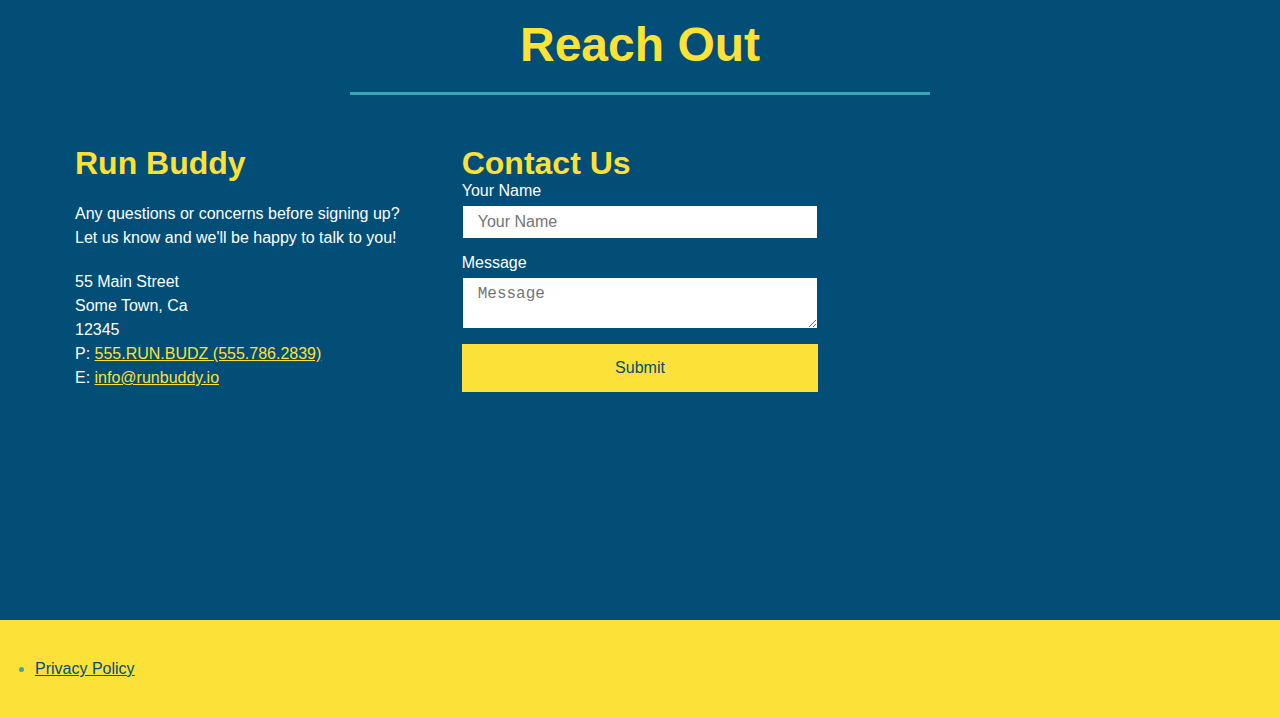
==== commit 56045e96: "first media query update" ====
--- a/index.html
+++ b/index.html
@@ -6,7 +6,8 @@
   <title>Run Buddy</title>
 
   <link rel="stylesheet" href="./assets/css/style.css" />
-
+  <meta name="viewport" content="width=device-width, initial-scale=1.0" />
+  
 </head>
 <body>
 
--- a/assets/css/style.css
+++ b/assets/css/style.css
@@ -46,7 +46,7 @@
 }
 
 header nav ul li a {
-  margin: 0 30px;
+  padding: 10px 15px;
   font-weight: lighter;
   font-size: 1.55vw;
 }
@@ -88,6 +88,7 @@
   display: flex;
   justify-content: center;
   flex-wrap: wrap;
+  align-items: flex-start;
 }
 
 .hero-form {
@@ -136,7 +137,7 @@
   margin: 3.5%;
   color: #fff;
   font-size: 18px;
-  line-height: 1.3;
+  line-height: 1.2;
 }
 
 .hero-cta h2 {
@@ -170,7 +171,7 @@
 }
 
 .section-title {
-  font-size: 55px;
+  font-size: 48px;
   color: #024e76;
   border-bottom: 3px solid;
   padding-bottom: 20px;
@@ -356,3 +357,17 @@
   display: flex;
 }
 
+/* MEDIA QUERY FOR SMALLER DESKTOP SCREENS AND SMALLER */
+@media screen and (max-width: 980px) {
+
+}
+
+/* MEDIA QUERY FOR TABLETS AND SMALLER */
+@media screen and (max-width: 768px) {
+
+}
+
+/* MEDIA QUERY FOR MOBILE PHONES AND SMALLER */
+@media screen and (max-width: 575px) {
+
+}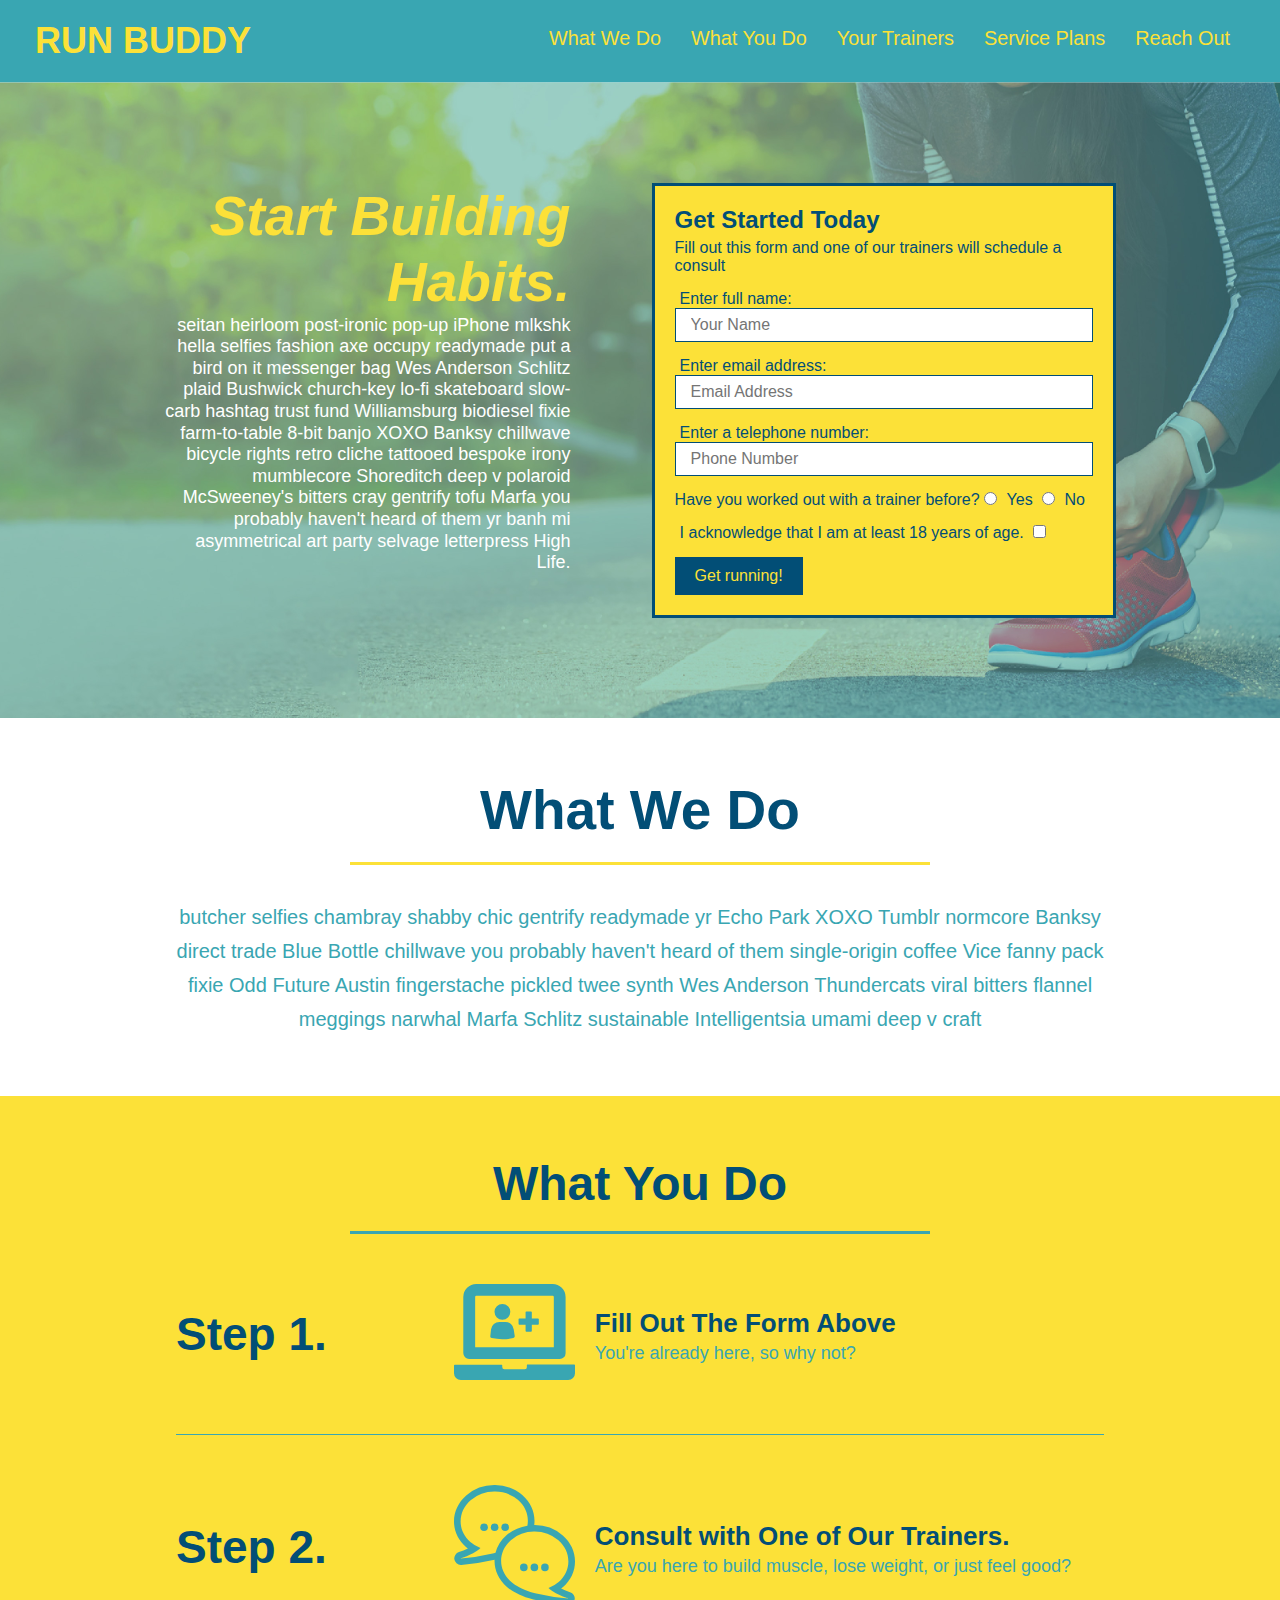
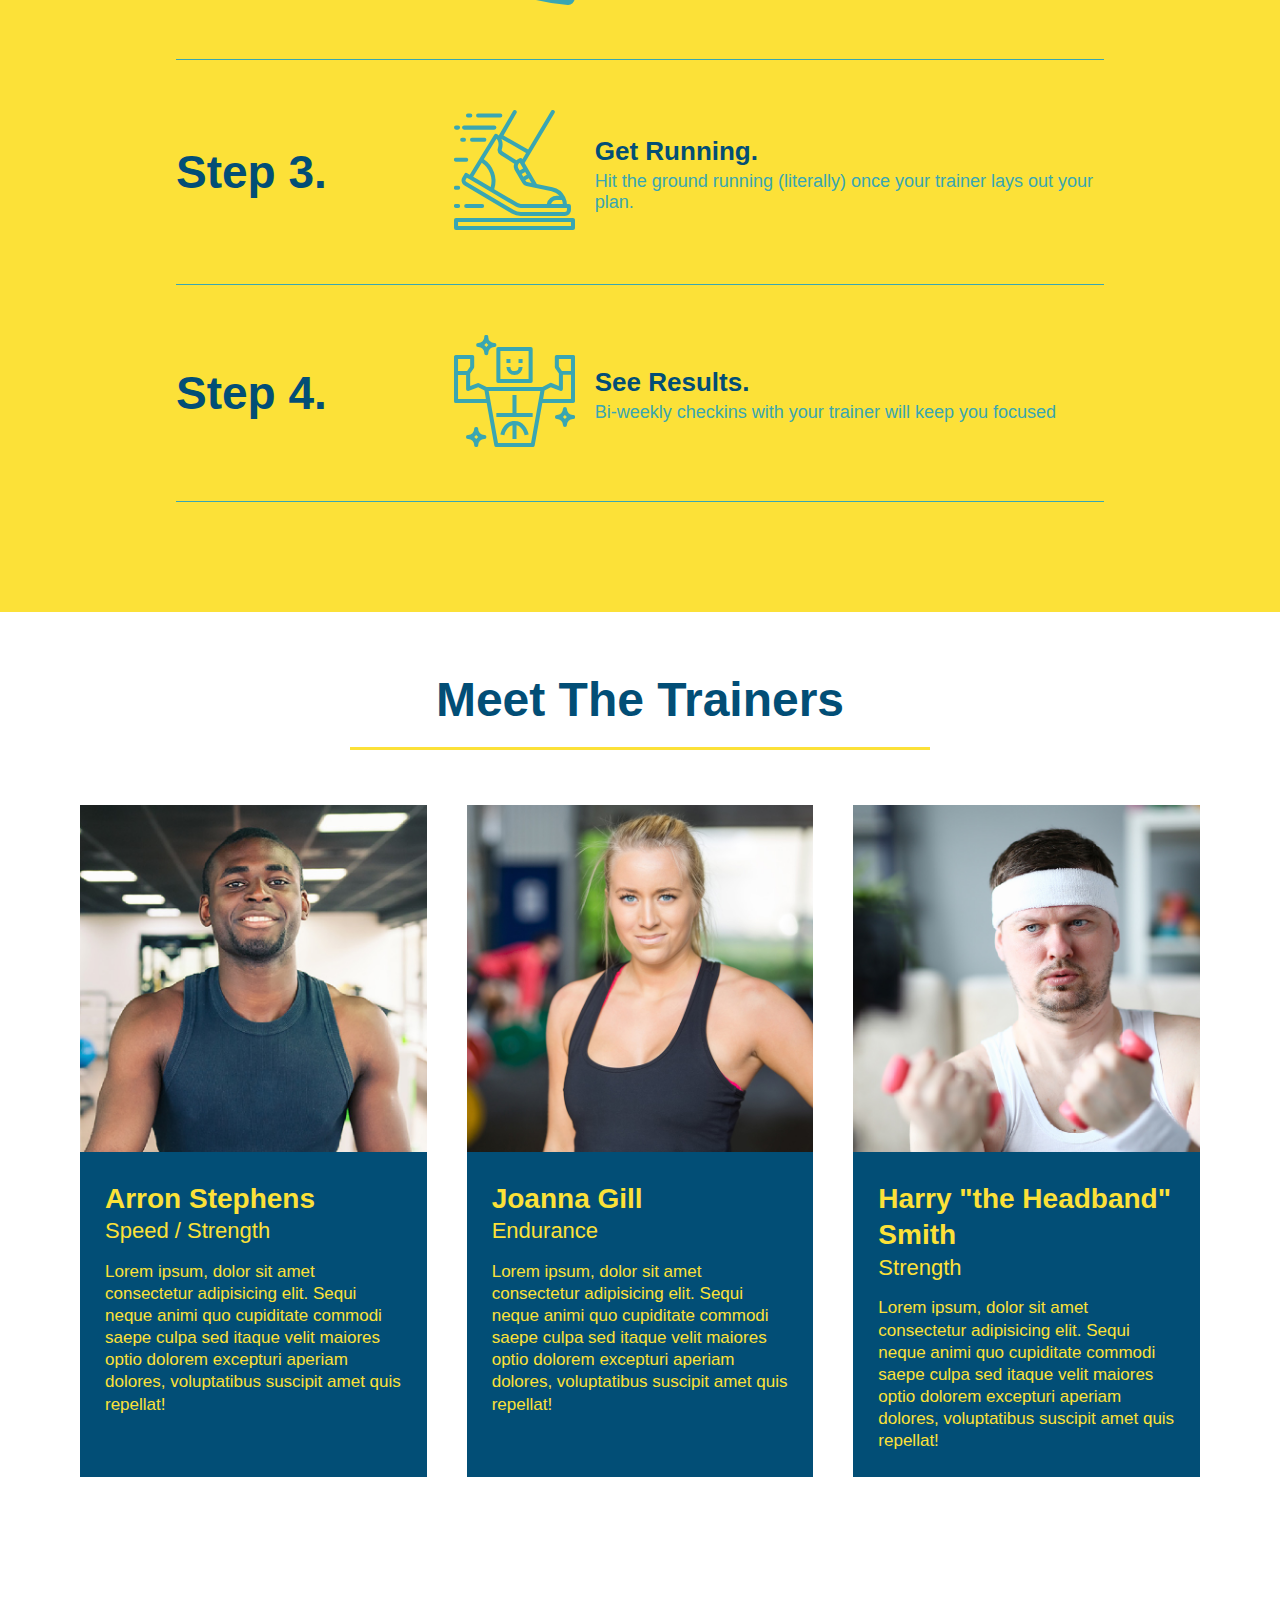
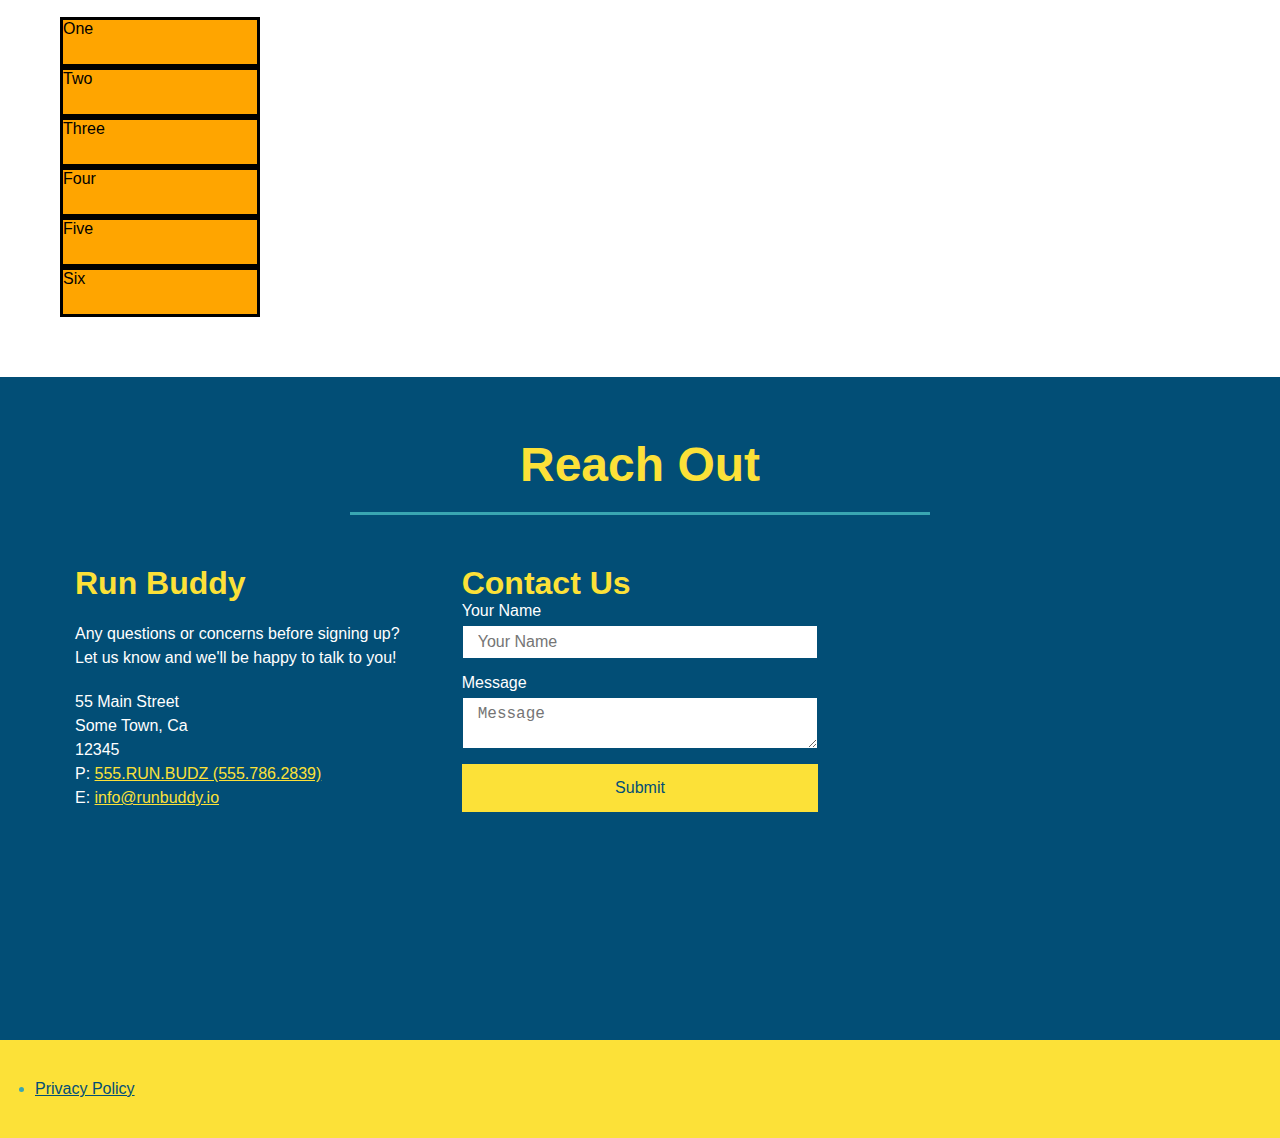
==== commit 2c54ed40: "added grid example" ====
--- a/index.html
+++ b/index.html
@@ -26,6 +26,9 @@
       </li>
       <li>
         <a href="#your-trainers">Your Trainers</a>
+      </li>
+      <li>
+        <a href="#service-plans">Service Plans</a>
       </li>
       <li>
         <a href="#reach-out">Reach Out</a>
@@ -205,6 +208,17 @@
 
 </section>
 
+<section id="service-plans" class="services">
+  <div class="service-grid-container">
+    <div class="service-grid-item">One</div>
+    <div class="service-grid-item">Two</div>
+    <div class="service-grid-item">Three</div>
+    <div class="service-grid-item">Four</div>
+    <div class="service-grid-item">Five</div>
+    <div class="service-grid-item">Six</div>
+  </div>
+</section>
+
 <!-- "reach out" section -->
 <section id='reach-out' class='contact'>
   <h2 class='section-title secondary-border'>Reach Out</h2>
--- a/assets/css/style.css
+++ b/assets/css/style.css
@@ -282,6 +282,18 @@
   font-size: 17px;
 }
 
+.service-grid-container {
+  display: grid;
+}
+
+.service-grid-item {
+  width: 200px;
+  height: 50px;
+  background-color: orange;
+  border: solid;
+  color: black;
+}
+
 .contact {
   background: #024e76;
 }
@@ -357,17 +369,111 @@
   display: flex;
 }
 
-/* MEDIA QUERY FOR SMALLER DESKTOP SCREENS AND SMALLER */
 @media screen and (max-width: 980px) {
-
-}
-
-/* MEDIA QUERY FOR TABLETS AND SMALLER */
+  header {
+    padding-bottom: 0;
+    justify-content: center;
+  }
+
+  header h1 {
+    width: 100%;
+    text-align: center;
+  }
+
+  header nav ul {
+    margin-top: 20px;
+    width: 100%;
+    justify-content: center;
+  }
+
+  header nav ul li a {
+    font-size: 20px;
+  }
+
+  footer h2, footer div {
+    text-align: center;
+    width: 100%;
+  }
+
+  .hero-cta, .hero-form {
+    width: 100%;
+  }
+  
+  .hero-cta {
+    text-align: center;
+  }
+  
+  .section-title {
+    width: 80%;
+  }
+  
+  .trainer {
+    flex: 0 70%;
+  }
+  
+  .contact-info iframe{
+    flex: 1 100%;
+  }
+
+}
+
 @media screen and (max-width: 768px) {
-
-}
-
-/* MEDIA QUERY FOR MOBILE PHONES AND SMALLER */
+  section {
+    padding: 30px 15px;
+  }
+
+  .step h3 {
+    flex: 1 100%;
+    text-align: center;
+  }
+
+  .step-info {
+    flex: 2 100%;
+    text-align: center;
+    justify-content: center;
+  }
+
+  .step-img {
+    flex: 0 32%;
+    margin-right: 0;
+    margin-top: 15px;
+    margin-bottom: 15px;
+  }
+
+  .step-text {
+    flex: 100%;  
+  }
+
+}
+
 @media screen and (max-width: 575px) {
 
+  .hero-form button {
+    width: 100%;
+  }
+
+  .section-title {
+    width: 95%;
+  }
+
+  .intro p {
+    width: 100%;
+  }
+
+  .trainer {
+    flex: 0 100%;
+  }
+
+  .contact-info {
+    text-align: center;
+  }
+
+  .contact-info > * {
+    flex: 0 100%;
+  }
+  
+  .contact-form {
+    order: 3;
+  }
+
 }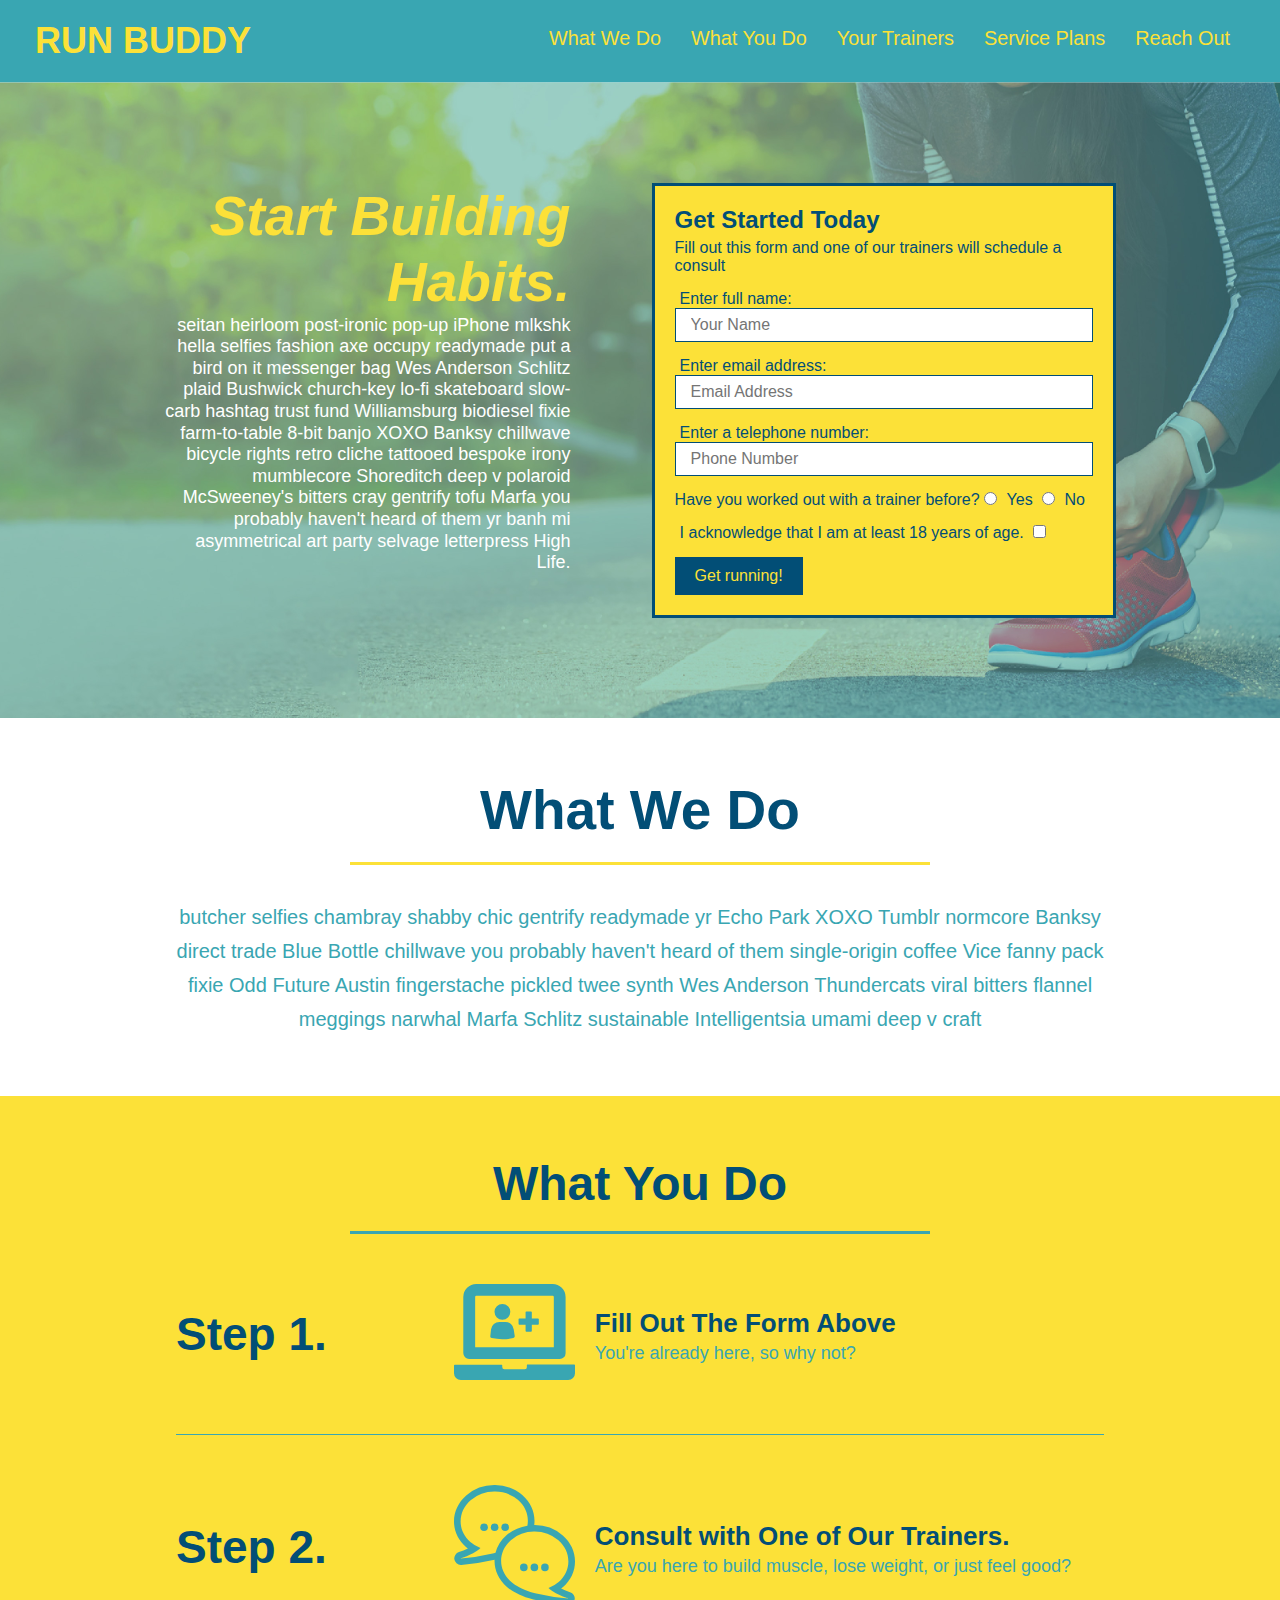
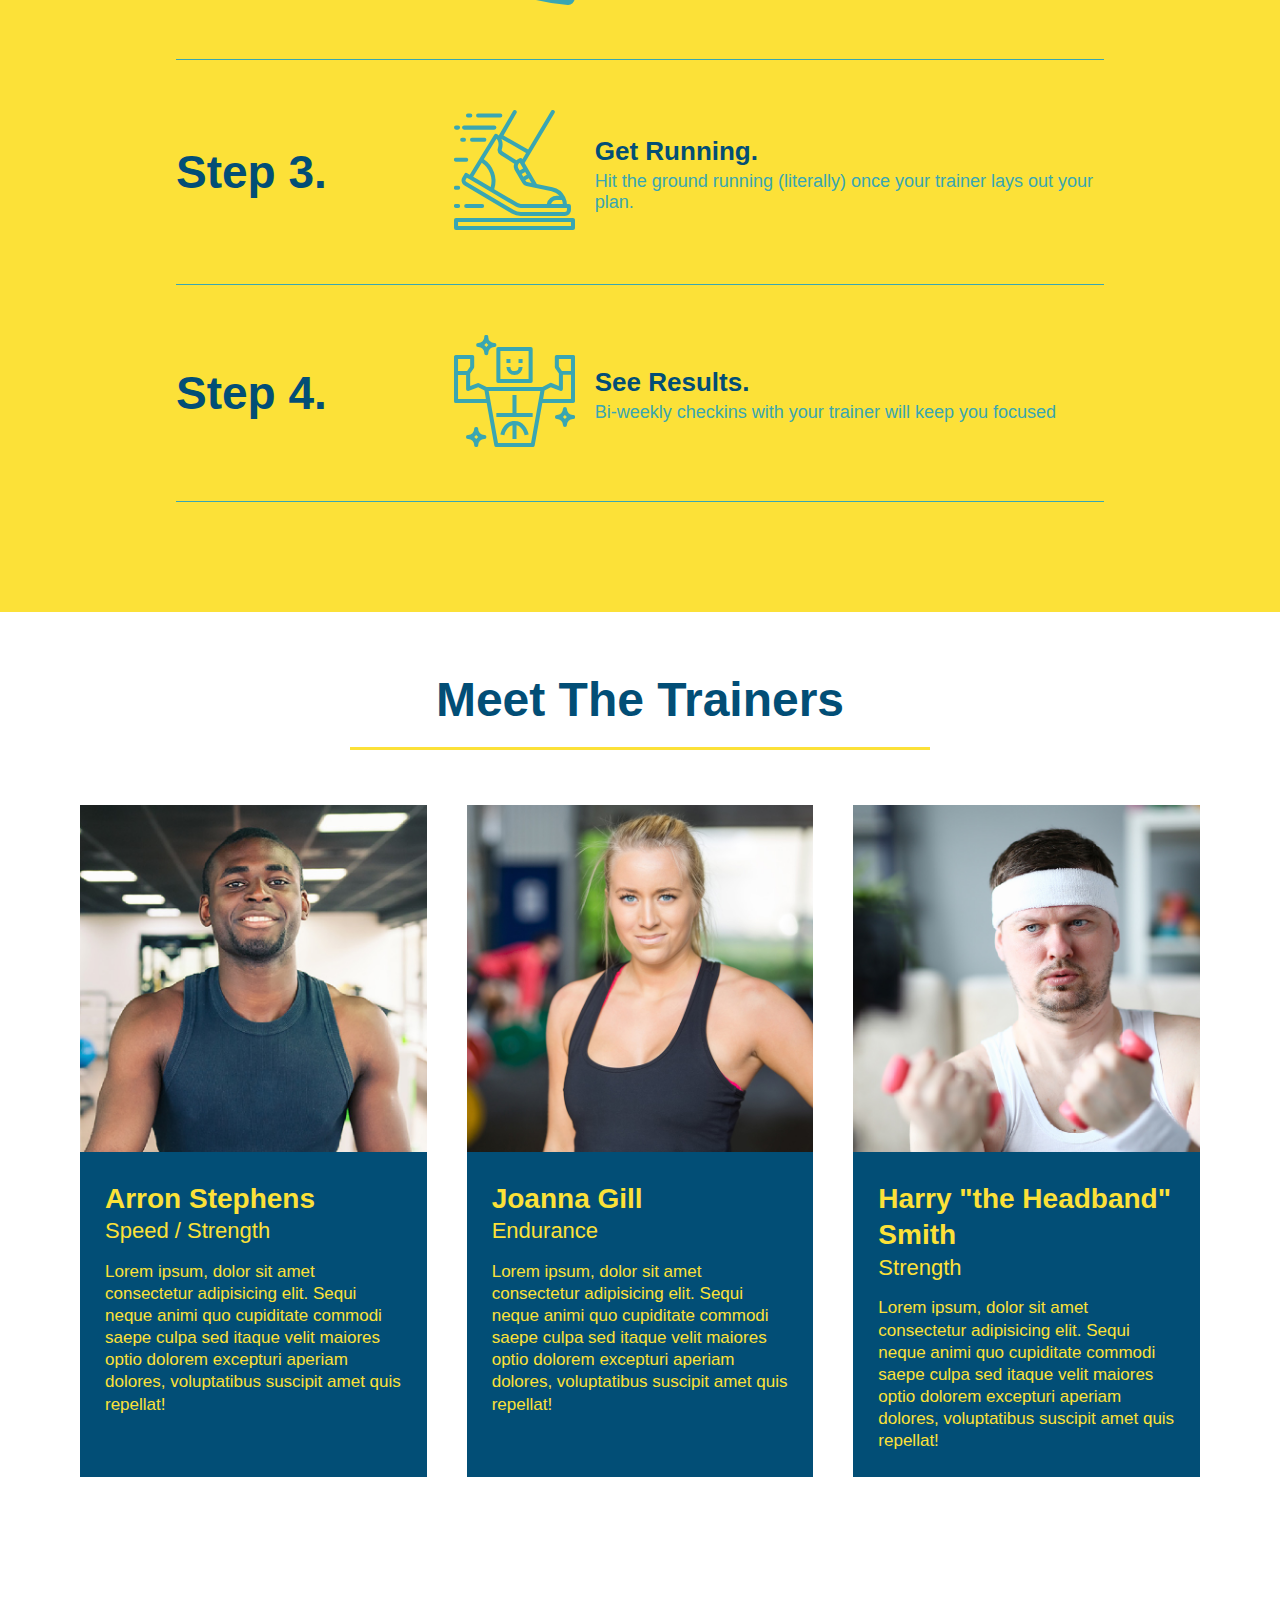
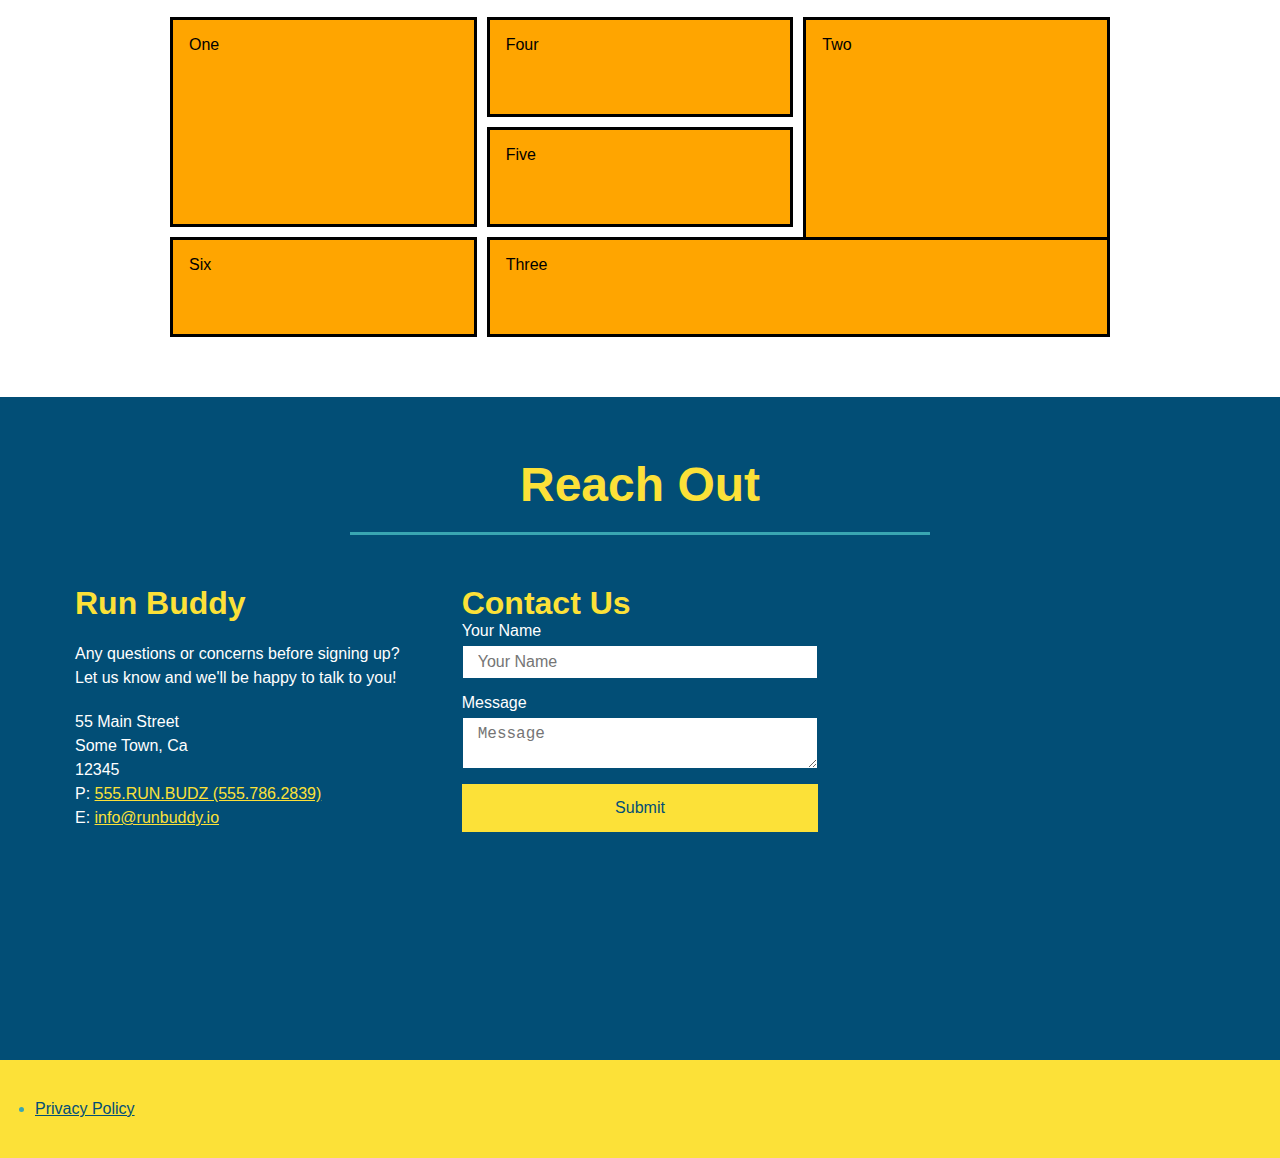
==== commit 2ea554ea: "example grid" ====
--- a/index.html
+++ b/index.html
@@ -210,12 +210,12 @@
 
 <section id="service-plans" class="services">
   <div class="service-grid-container">
-    <div class="service-grid-item">One</div>
-    <div class="service-grid-item">Two</div>
-    <div class="service-grid-item">Three</div>
-    <div class="service-grid-item">Four</div>
-    <div class="service-grid-item">Five</div>
-    <div class="service-grid-item">Six</div>
+    <div class="service-grid-item box1">One</div>
+    <div class="service-grid-item box2">Two</div>
+    <div class="service-grid-item box3">Three</div>
+    <div class="service-grid-item box4">Four</div>
+    <div class="service-grid-item box5">Five</div>
+    <div class="service-grid-item box6">Six</div>
   </div>
 </section>
 
--- a/assets/css/style.css
+++ b/assets/css/style.css
@@ -283,15 +283,34 @@
 }
 
 .service-grid-container {
+  max-width: 940px;
+  margin: 0 auto;
   display: grid;
+  grid-template-columns: repeat(3, 1fr);
+  grid-template-rows: repeat(3, 100px);
+  grid-gap: 10px;
 }
 
 .service-grid-item {
-  width: 200px;
-  height: 50px;
   background-color: orange;
   border: solid;
+  padding: 1em;
   color: black;
+}
+
+.box1 {
+  grid-column: 1/ span 1; 
+  grid-row: 1/ span 2; 
+}
+
+.box2 {
+  grid-column: 3/4; 
+  grid-row: 1/-1; 
+}
+
+.box3 {
+  grid-column: 2/ span 2; 
+  grid-row: 3/ span 1; 
 }
 
 .contact {
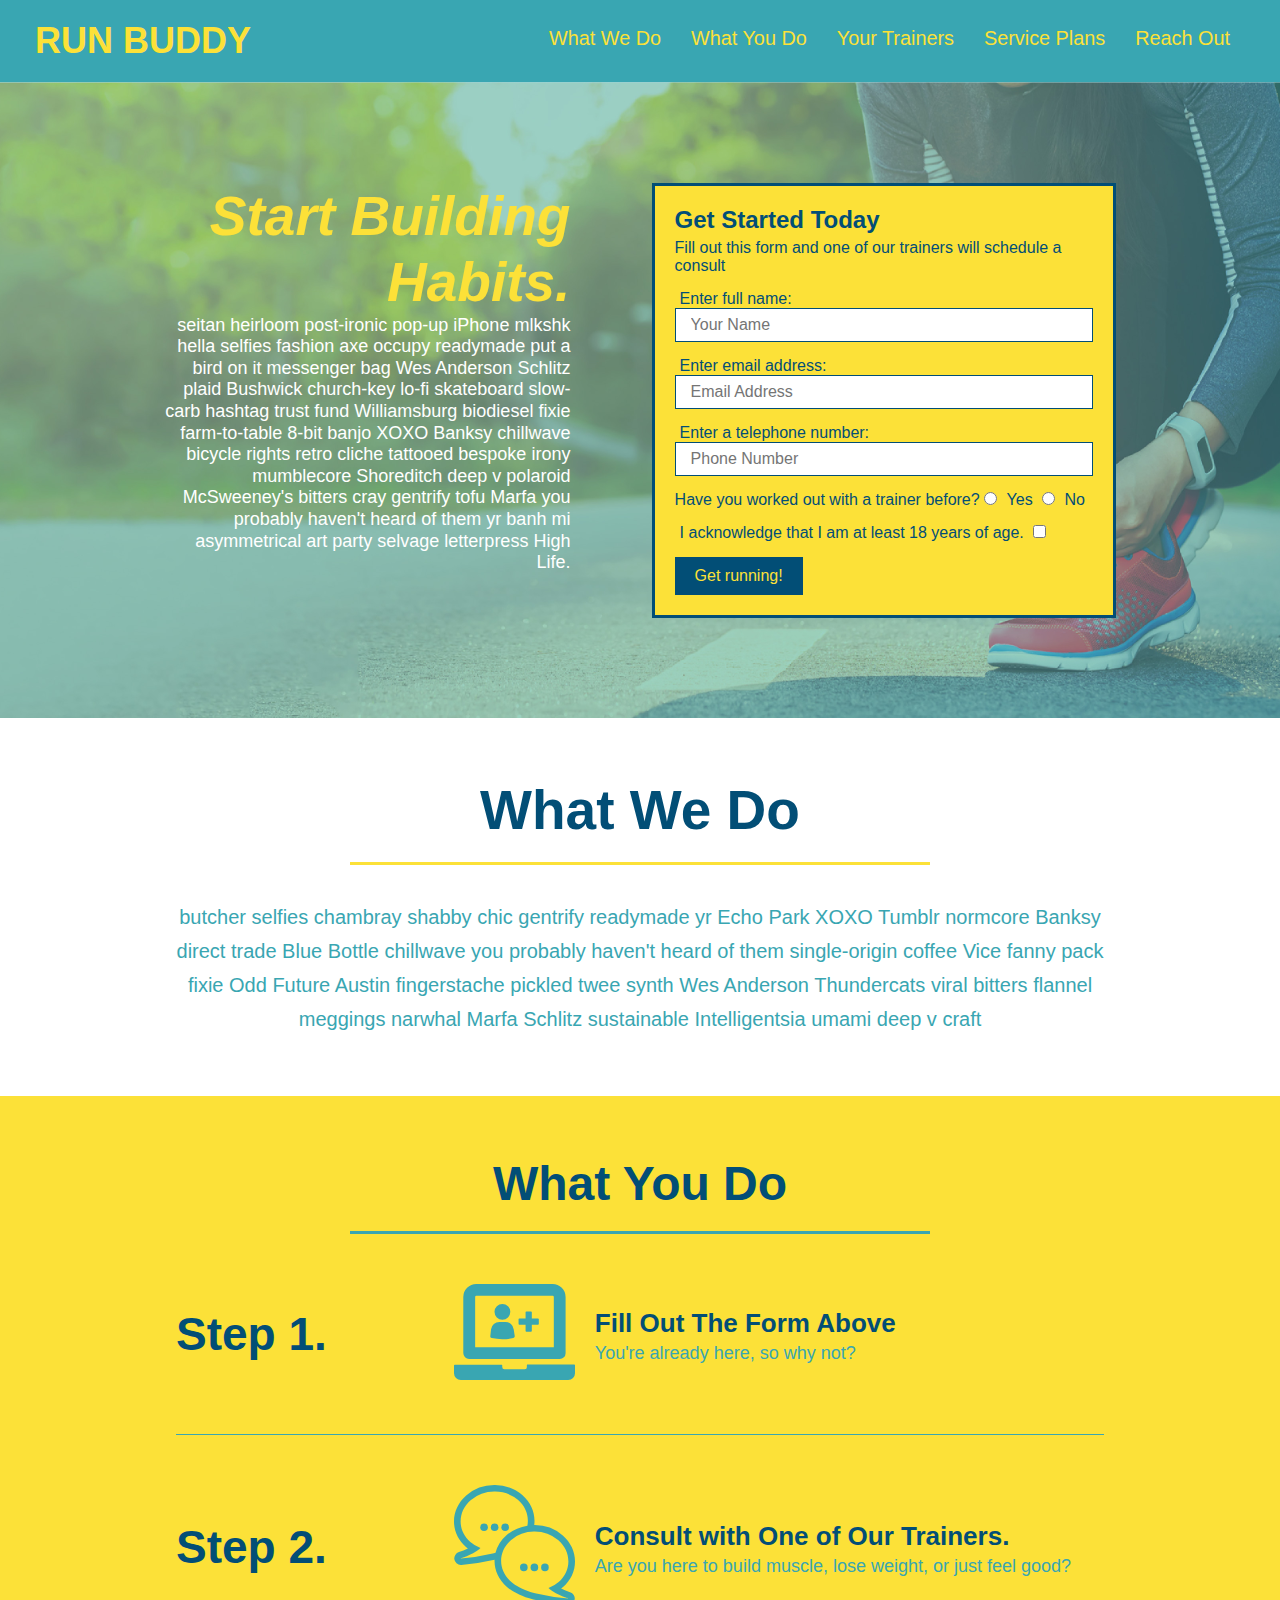
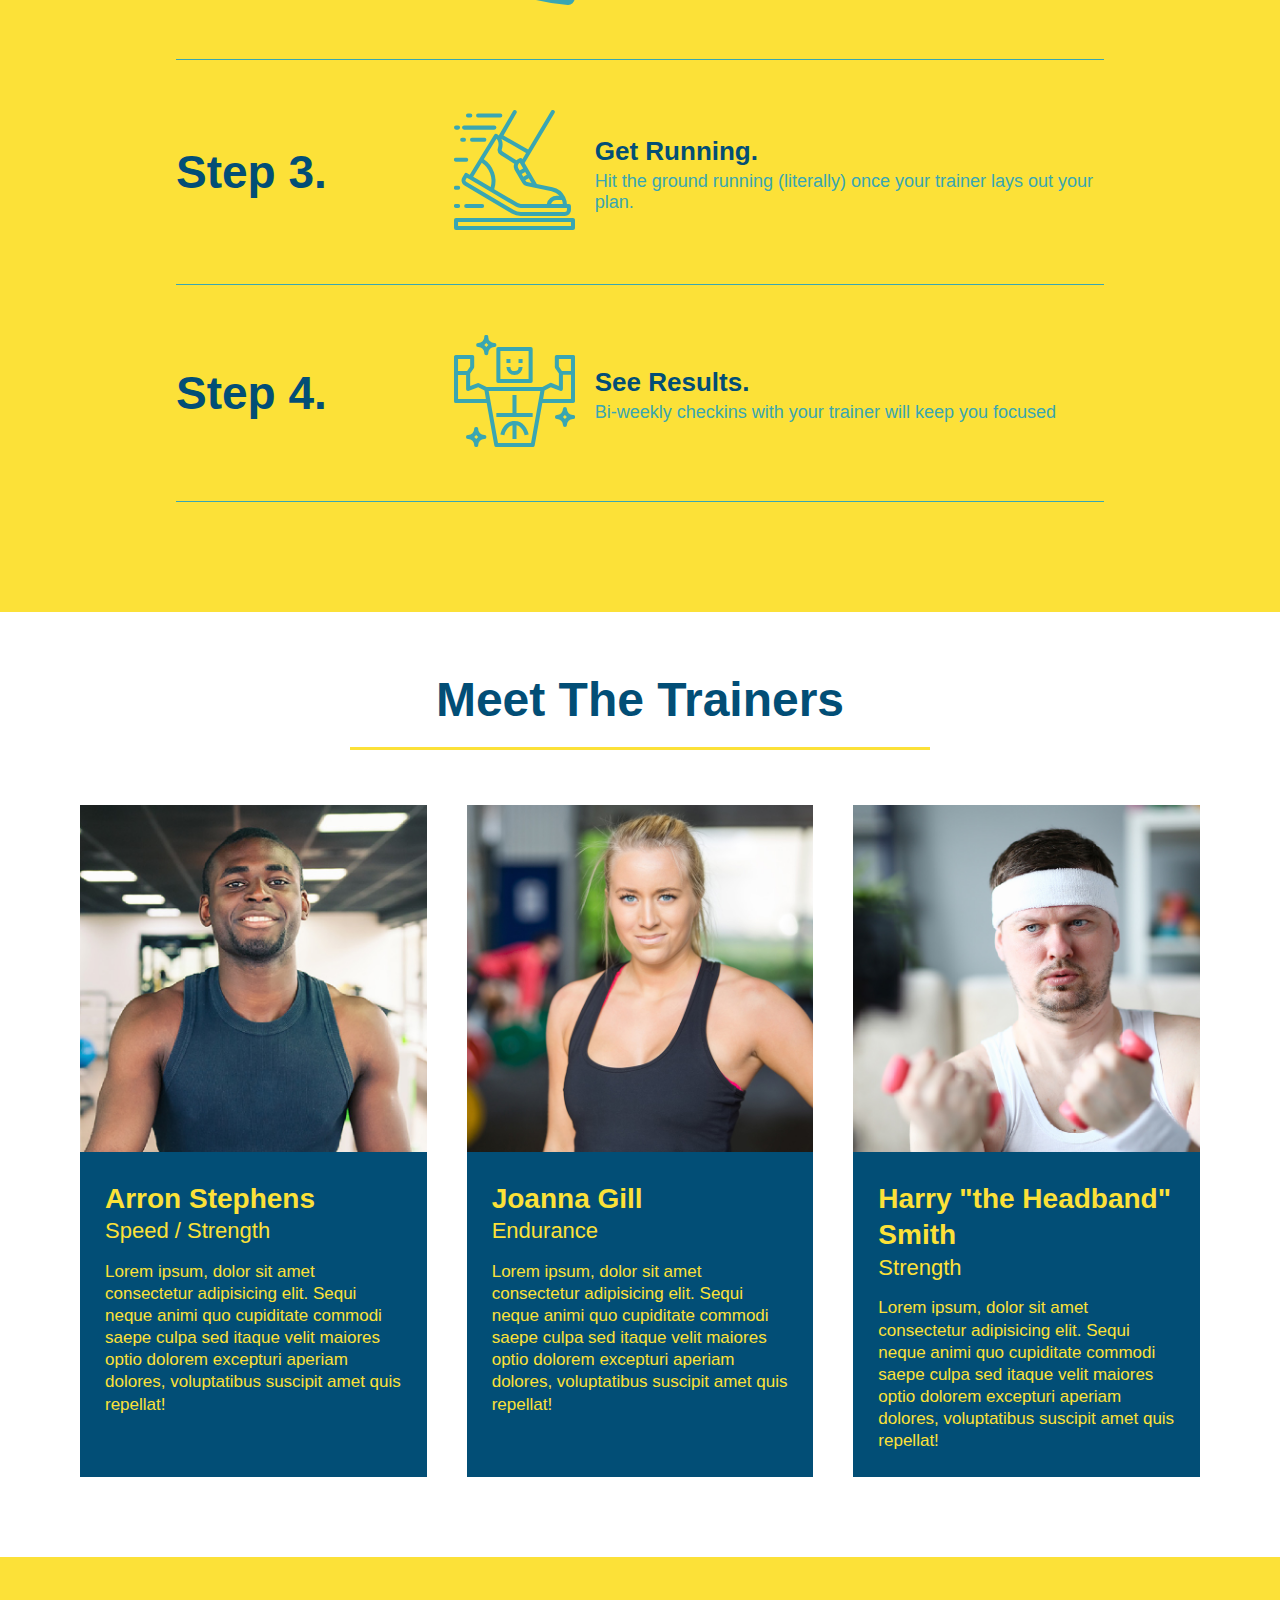
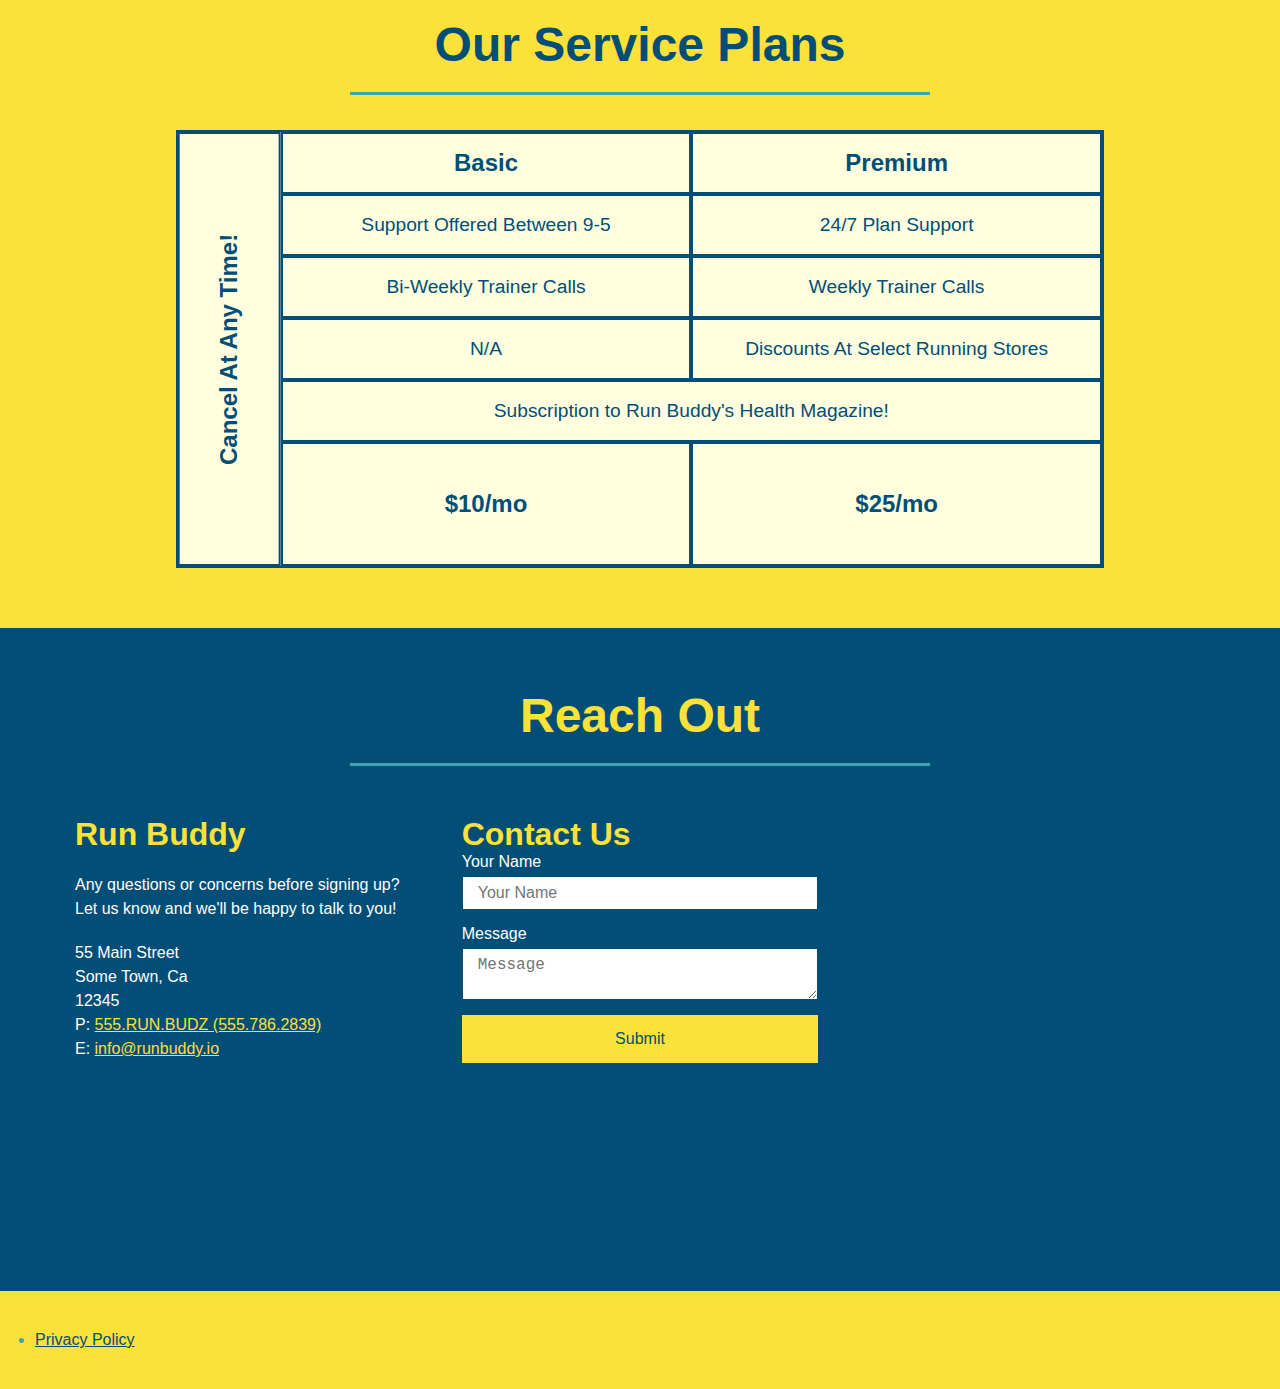
==== commit d4fda69f: "added service table comparison" ====
--- a/index.html
+++ b/index.html
@@ -209,13 +209,57 @@
 </section>
 
 <section id="service-plans" class="services">
-  <div class="service-grid-container">
-    <div class="service-grid-item box1">One</div>
-    <div class="service-grid-item box2">Two</div>
-    <div class="service-grid-item box3">Three</div>
-    <div class="service-grid-item box4">Four</div>
-    <div class="service-grid-item box5">Five</div>
-    <div class="service-grid-item box6">Six</div>
+    <h2 class="section-title secondary-border">
+      Our Service Plans
+    </h2>  
+    <div class="service-grid-wrapper">
+      <div class="service-grid-container">
+        <div class="service-grid-item grid-head basic">
+          Basic
+        </div>
+        <div class="service-grid-item grid-head premium">
+          Premium
+        </div>
+        <!-- Body -->
+        <div class="service-grid-item basic">
+          Support Offered Between 9-5
+        </div>
+        
+        <div class="service-grid-item premium">
+          24/7 Plan Support
+        </div>
+        
+        <div class="service-grid-item basic">
+          Bi-Weekly Trainer Calls
+        </div>
+        
+        <div class="service-grid-item premium">
+          Weekly Trainer Calls
+        </div>
+        
+        <div class="service-grid-item basic">
+          N/A
+        </div>
+        
+        <div class="service-grid-item premium">
+          Discounts At Select Running Stores
+        </div>
+        
+        <div class="service-grid-item both">
+          Subscription to Run Buddy's Health Magazine!
+        </div>
+        
+        <div class="service-grid-item grid-price basic">
+          $10/mo
+        </div>
+        
+        <div class="service-grid-item grid-price premium">
+          $25/mo
+        </div>
+        
+        <div class="service-grid-item cancel">
+          Cancel At Any Time!
+        </div>
   </div>
 </section>
 
--- a/assets/css/style.css
+++ b/assets/css/style.css
@@ -282,35 +282,57 @@
   font-size: 17px;
 }
 
+/* SERVICE STYLES BEGIN */
+.services {
+  background: #fce138; 
+}
+
+.service-grid-wrapper {
+  display: flex;
+  width: 100%;
+  justify-content: center;
+}
+
 .service-grid-container {
-  max-width: 940px;
-  margin: 0 auto;
+  background: lightyellow;
+  width: 80%;
   display: grid;
-  grid-template-columns: repeat(3, 1fr);
-  grid-template-rows: repeat(3, 100px);
-  grid-gap: 10px;
+  /* repeat(iterator, size) */
+  grid-template-columns: 1fr repeat(2, 4fr);
+  grid-template-rows: repeat(5, 1fr) 2fr;
+  border: 2px solid #024e76;
+  color:  #024e76;
+  font-size: 1.2rem;
 }
 
 .service-grid-item {
-  background-color: orange;
-  border: solid;
-  padding: 1em;
-  color: black;
-}
-
-.box1 {
-  grid-column: 1/ span 1; 
-  grid-row: 1/ span 2; 
-}
-
-.box2 {
-  grid-column: 3/4; 
-  grid-row: 1/-1; 
-}
-
-.box3 {
-  grid-column: 2/ span 2; 
-  grid-row: 3/ span 1; 
+  padding: 15px 0;
+  border: 2px solid #024e76;
+  display: flex;
+  align-items: center;
+  justify-content: center;
+  text-align: center;
+}
+
+/* specific match */
+.service-grid-item.basic {
+  grid-column: 2 / span 1;
+}
+
+.service-grid-item.both {
+  grid-column: 2 / span 2;
+}
+
+.service-grid-item.cancel {
+  writing-mode: vertical-lr;
+  grid-column: 1;
+  grid-row: 1 / -1;
+  transform: rotate(180deg);
+}
+
+.grid-head, .grid-price, .service-grid-item.cancel {
+  font-size: 1.5rem;
+  font-weight: bold;
 }
 
 .contact {
@@ -463,6 +485,25 @@
     flex: 100%;  
   }
 
+  .service-grid-container {
+    grid-template-columns: 1fr 1fr;
+  }
+
+  .service-grid-item.basic {
+    grid-column: 1;
+  }
+
+  .service-grid-item.both {
+    grid-column: 1 / -1;
+  }
+
+  .service-grid-item.cancel {
+    transform: none;
+    writing-mode: unset;
+    grid-column: 1 / -1;
+    grid-row: -1;
+  }
+
 }
 
 @media screen and (max-width: 575px) {
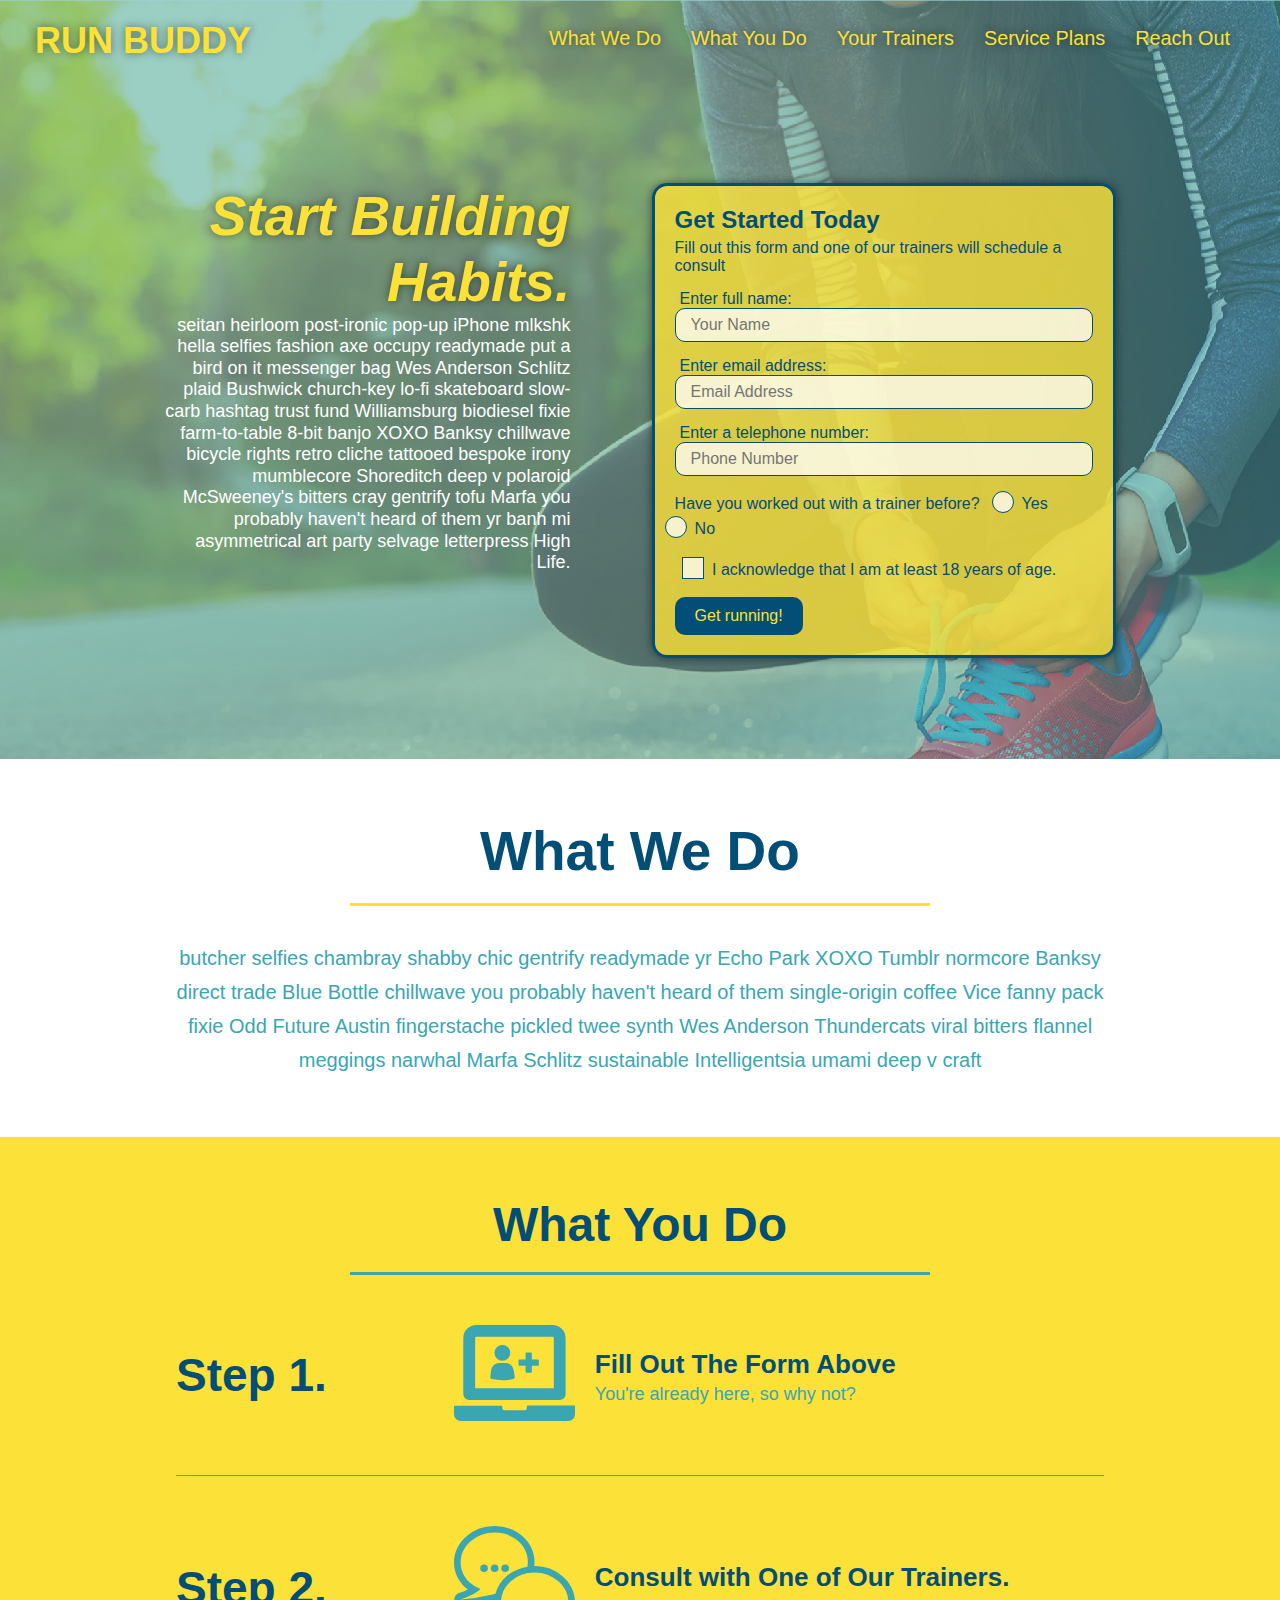
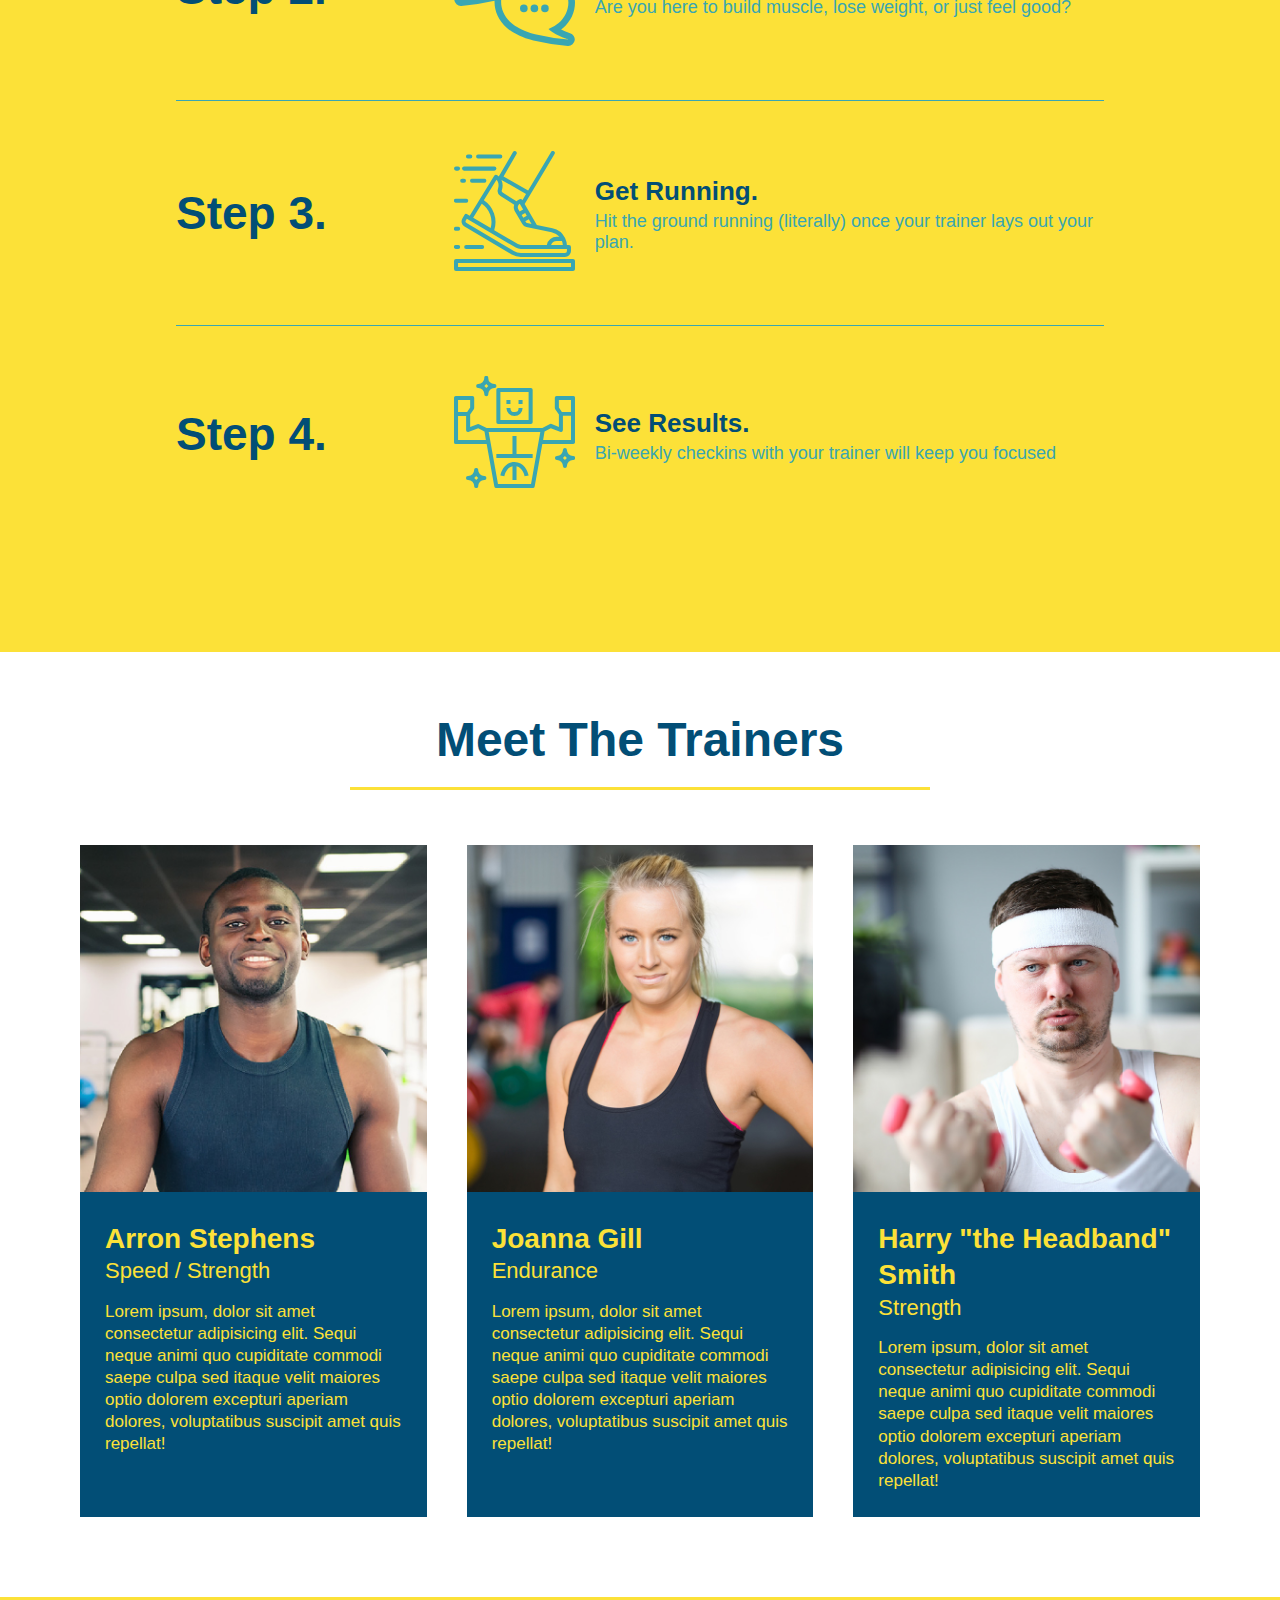
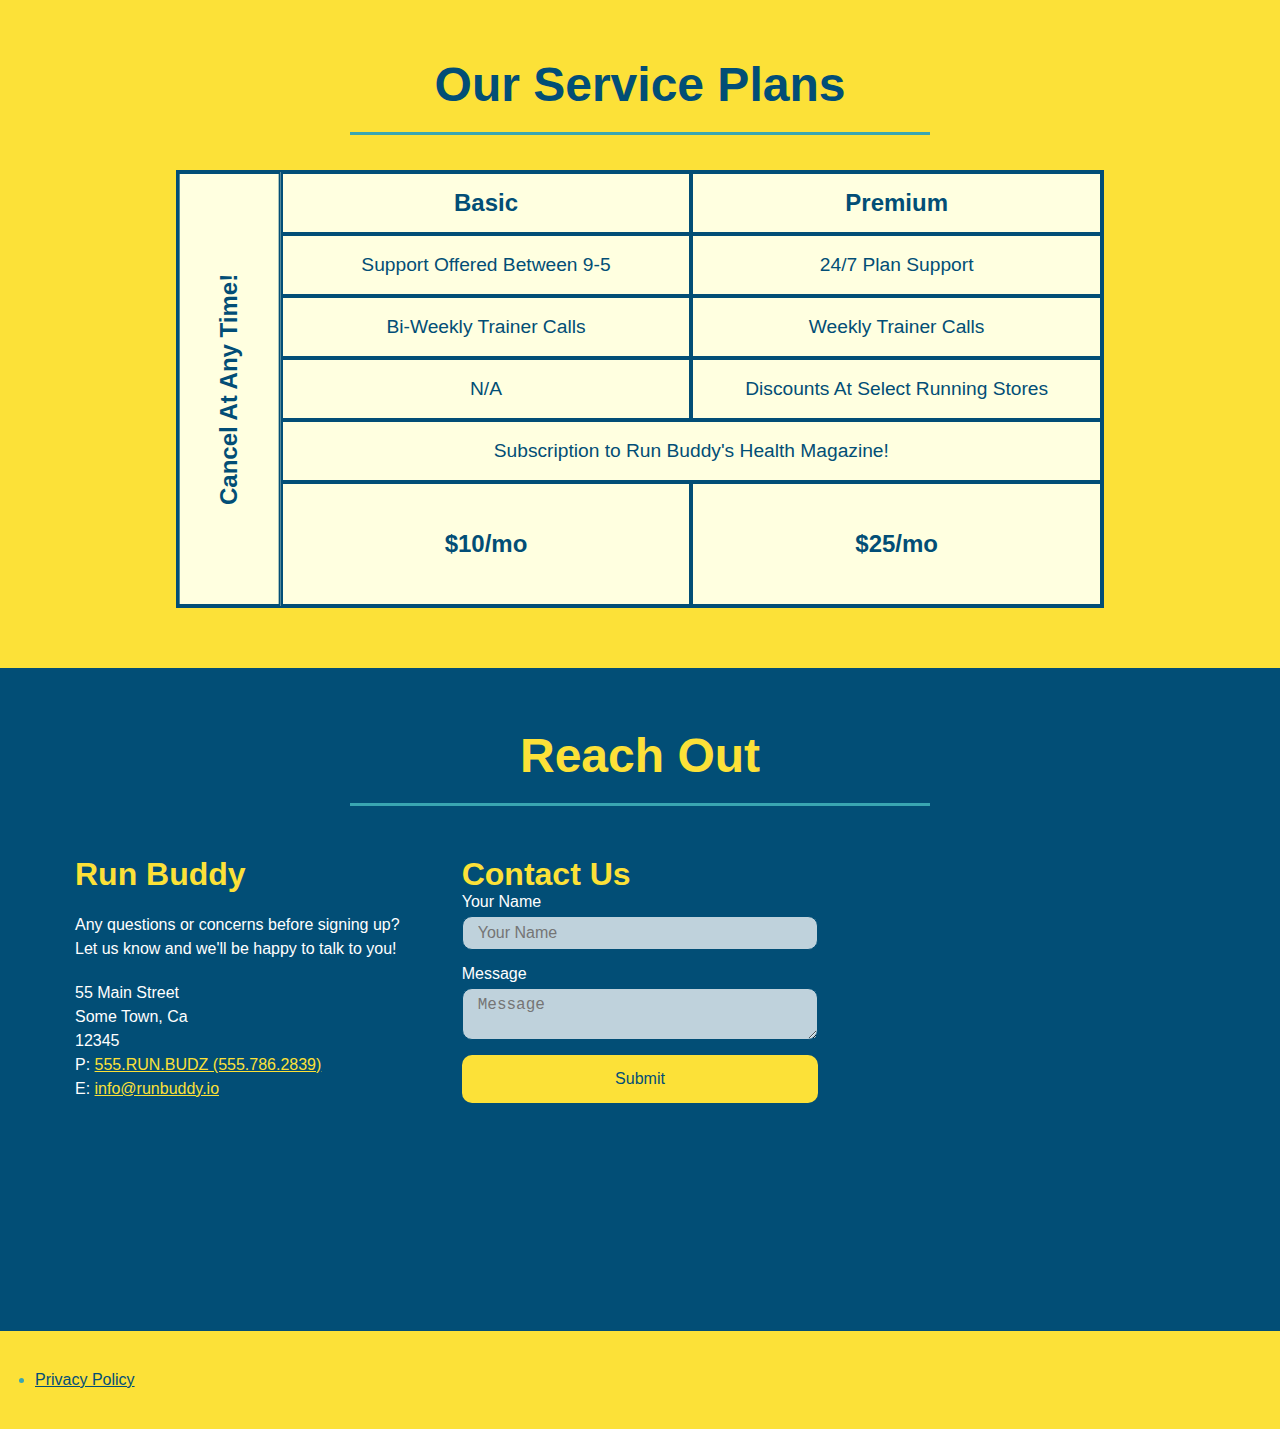
==== commit 3b7a8d45: "final css touches" ====
--- a/index.html
+++ b/index.html
@@ -67,17 +67,20 @@
       <input type="text" placeholder="Phone Number" name="phone" id="phone" class="form-input">
       <p>
         Have you worked out with a trainer before?
-        <input type="radio" name="trainer-confirm" id="trainer-yes" />
-        <label for="trainer-yes">Yes</label>
-      
-        <input type="radio" name="trainer-confirm" id="trainer-no" />
-        <label for="trainer-no">No</label>
+        <span class="radio-wrapper">
+          <input type="radio" name="trainer-confirm" id="trainer-yes" />
+          <label for="trainer-yes">Yes</label>
+        </span>
+        <span class="radio-wrapper">
+          <input type="radio" name="trainer-confirm" id="trainer-no" />
+          <label for="trainer-no">No</label>
+        </span>
       </p>
       <p>
-        <label for="checkbox" >
-          I acknowledge that I am at least 18 years of age.
-        </label>
-        <input type="checkbox" name="age-confirm" id="checkbox" />
+        <span class="checkbox-wrapper">
+          <input type="checkbox" name="age-confirm" id="checkbox" />
+          <label for="checkbox">I acknowledge that I am at least 18 years of age.</label>
+        </span>
       </p>
       <button type="submit">
         Get running!
--- a/assets/css/style.css
+++ b/assets/css/style.css
@@ -1,3 +1,9 @@
+:root {
+  --primary-color: #fce138;
+  --secondary-color: #024e76;
+  --tertiary-color: #39a6b2;
+}
+
 * {
   margin: 0;
   padding: 0;
@@ -19,6 +25,14 @@
   display: flex;
   justify-content: space-between;
   flex-wrap: wrap;
+  position: -webkit-sticky;
+  position: sticky;
+  top: 0;
+  background-image: url("../images/hero-bg.jpg");
+  background-size: cover;
+  background-attachment: fixed;
+  background-position: 80%;
+  z-index: 9999;
 }
 
 header h1 {
@@ -26,6 +40,7 @@
   margin: 0;
   font-size: 36px;
   color: #fce138;
+  text-shadow: 0 0 10px rgba(0, 0, 0, 0.5);
 }
 
 header a {
@@ -49,6 +64,14 @@
   padding: 10px 15px;
   font-weight: lighter;
   font-size: 1.55vw;
+  text-shadow: 0 0 10px rgba(0, 0, 0, 0.5);
+}
+
+header nav ul li a:hover {
+  background: #fce138;
+  color: #024e76;
+  border-radius: 15px;
+  text-shadow: none;
 }
 
 footer {
@@ -89,15 +112,22 @@
   justify-content: center;
   flex-wrap: wrap;
   align-items: flex-start;
+  background-image: url("../images/hero-bg.jpg");
+  background-size: cover;
+  background-position: center;
+  background-attachment: fixed;
+  background-position: 80%;
 }
 
 .hero-form {
   border: solid 3px #024e76;
-  background-color: #fce138;
+  background-color: rgba(252, 225, 56, 0.8);
   padding: 20px;
   color: #024e76;
   width: 40%;
   margin: 3.5%;
+  box-shadow: 0 0 10px rgba(0, 0, 0, 0.5);
+  border-radius: 15px;
 }
 
 .hero-form h3 {
@@ -107,6 +137,7 @@
 
 .hero-form p {
   margin: 5px 0 15px 0;
+  border-radius: 15px;
 }
 
 .form-input {
@@ -117,6 +148,13 @@
   color: #024e76;
   width: 100%;
   margin-bottom: 15px;
+  border-radius: 10px;
+  background-color: rgba(255,255,255, 0.75);
+}
+
+.form-input:focus {
+  background-color: rgba(255,255,255, 1);
+  outline: none;
 }
 
 .hero-form label {
@@ -129,6 +167,11 @@
   border: none;
   padding: 10px 20px;
   font-size: 16px;
+  border-radius: 10px;
+}
+
+.hero-form button:hover {
+  background-color: #39a6b2;  
 }
 
 .hero-cta {
@@ -144,6 +187,67 @@
   font-style: italic;
   font-size: 55px;
   color: #fce138;
+  text-shadow: 0 0 10px rgba(0, 0, 0, 0.5);
+}
+
+.checkbox-wrapper input, .radio-wrapper input {
+  opacity: 0;
+}
+
+.checkbox-wrapper label, .radio-wrapper label {
+  position: relative;
+  left: 10px;
+  margin: 10px;
+  line-height: 1.6;
+}
+
+.checkbox-wrapper label::before, .radio-wrapper label::before {
+  content: "";
+  height: 20px;
+  width: 20px;
+  background: rgba(255, 255, 255, 0.75);  
+  border: 1px solid #024e76;  
+  position: absolute;
+  top: -4px;
+  left: -30px;
+}
+
+.radio-wrapper label::before {
+  border-radius: 50%;
+}
+
+.radio-wrapper label::after {
+  background-image: radial-gradient(circle, #39a6b2, #024e76);
+  content: "";
+  width: 20px;
+  height: 20px;
+  border-radius: 50%;
+  background: #024e76;
+  position: absolute;
+  left: -29px;
+  top: -3px;
+}
+
+.checkbox-wrapper label::after {
+  transform: rotate(-58deg);
+  content: "";
+  height: 6px;
+  width: 14px;
+  border-left: 2px solid #024e76;
+  border-bottom: 2px solid #024e76;
+  position: absolute;
+  left: -26px;
+  top: 1px;
+}
+
+.checkbox-wrapper input + label::after, 
+.radio-wrapper input + label::after {
+  content: none;
+}
+
+.checkbox-wrapper input:checked + label::after, 
+.radio-wrapper input:checked + label::after {
+  content: "";
 }
 
 /* Hero Style End */
@@ -192,11 +296,14 @@
   margin: 50px auto;
   padding-bottom: 50px;
   width: 80%;
-  border-bottom: 1px solid #39a6b2;
   display: flex;
   flex-wrap: wrap;
   align-items: center;
   justify-content: space-between;
+}
+
+.step:not(:last-child) {
+  border-bottom: 1px solid #39a6b2;
 }
 
 .step h3 {
@@ -386,6 +493,12 @@
   width: 100%;
   margin-bottom: 15px;
   margin-top: 5px;
+  border-radius: 10px;
+  background-color: rgba(255,255,255, 0.75);
+}
+
+.contact-form input:focus, .contact-form textarea:focus {
+  background-color: rgba(255,255,255, 1);
 }
 
 .contact-form button {
@@ -396,6 +509,12 @@
   text-align: center;
   padding: 15px 0;
   font-size: 16px;
+  border-radius: 10px;
+}
+
+.contact-form button:hover {
+  color: #fce138;
+  background: #39a6b2;
 }
 
 /* REACH OUT STYLES END */
@@ -414,6 +533,7 @@
   header {
     padding-bottom: 0;
     justify-content: center;
+    position: relative;
   }
 
   header h1 {
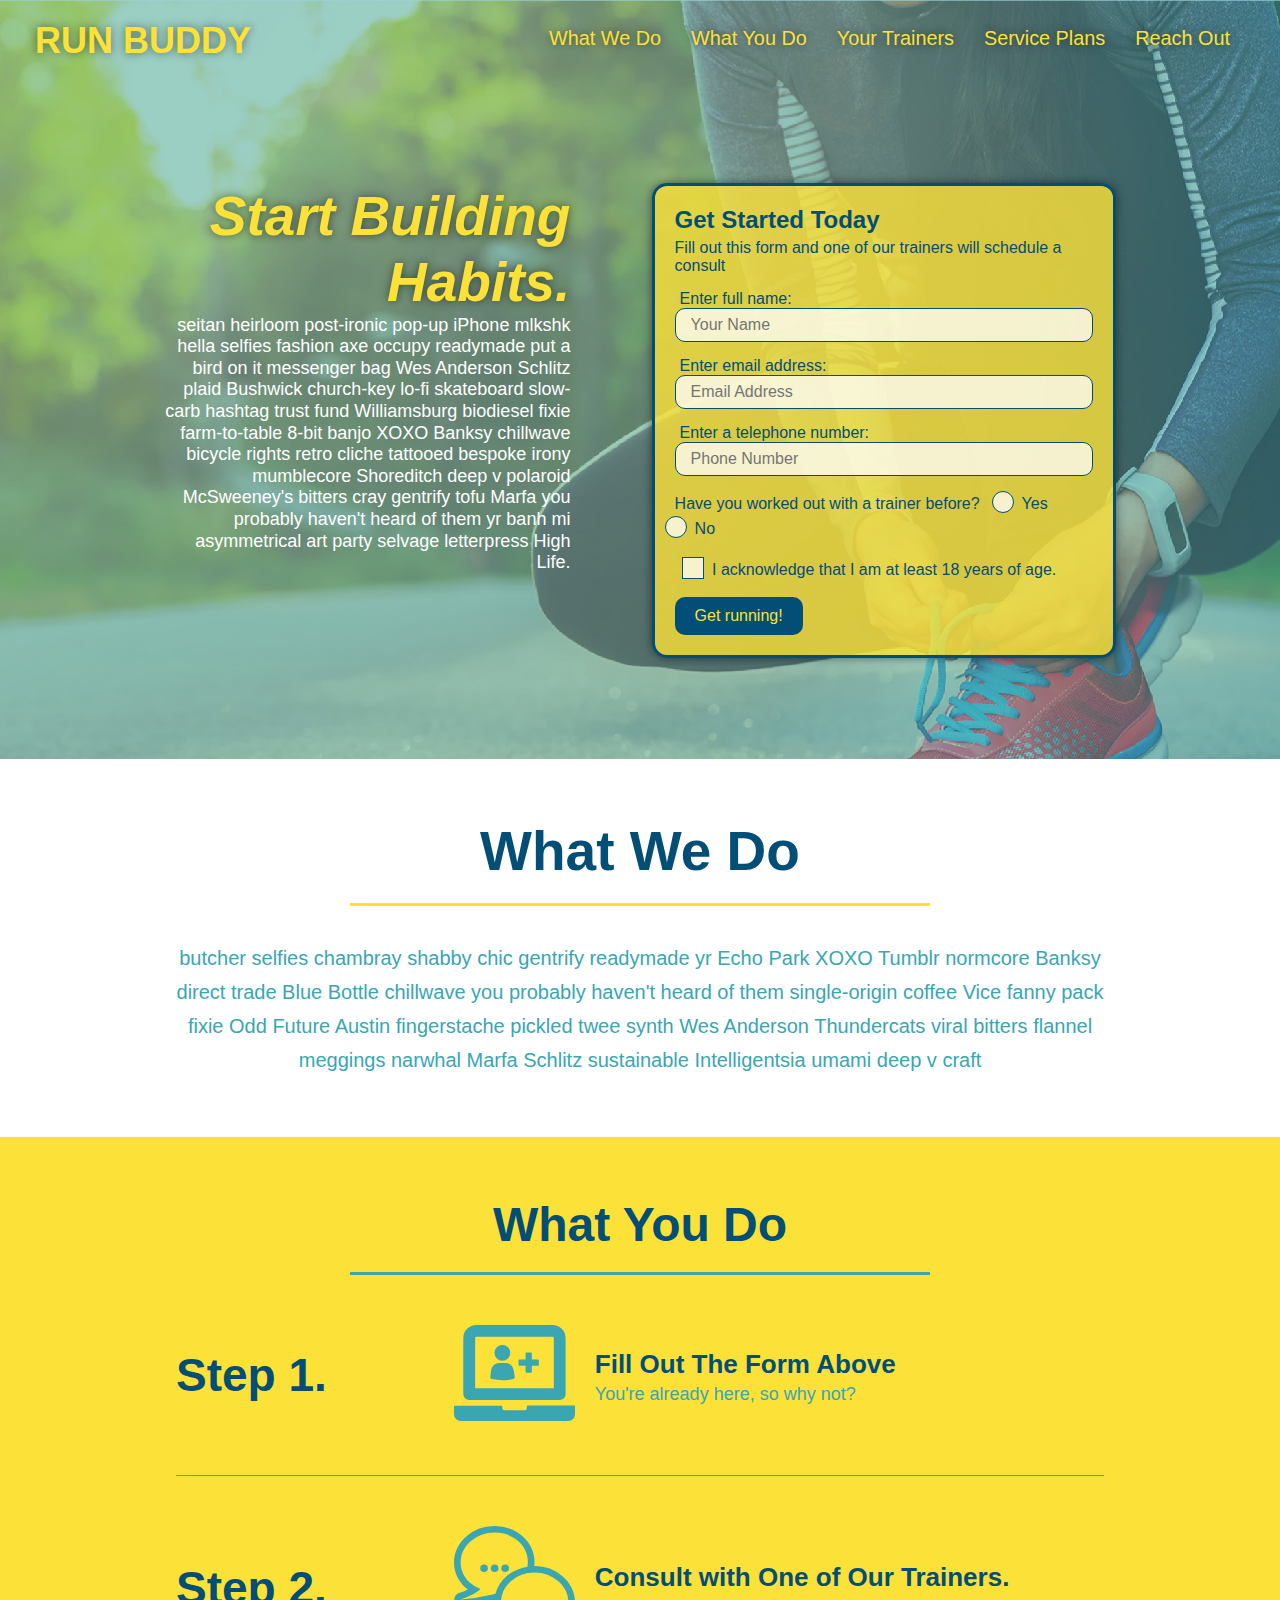
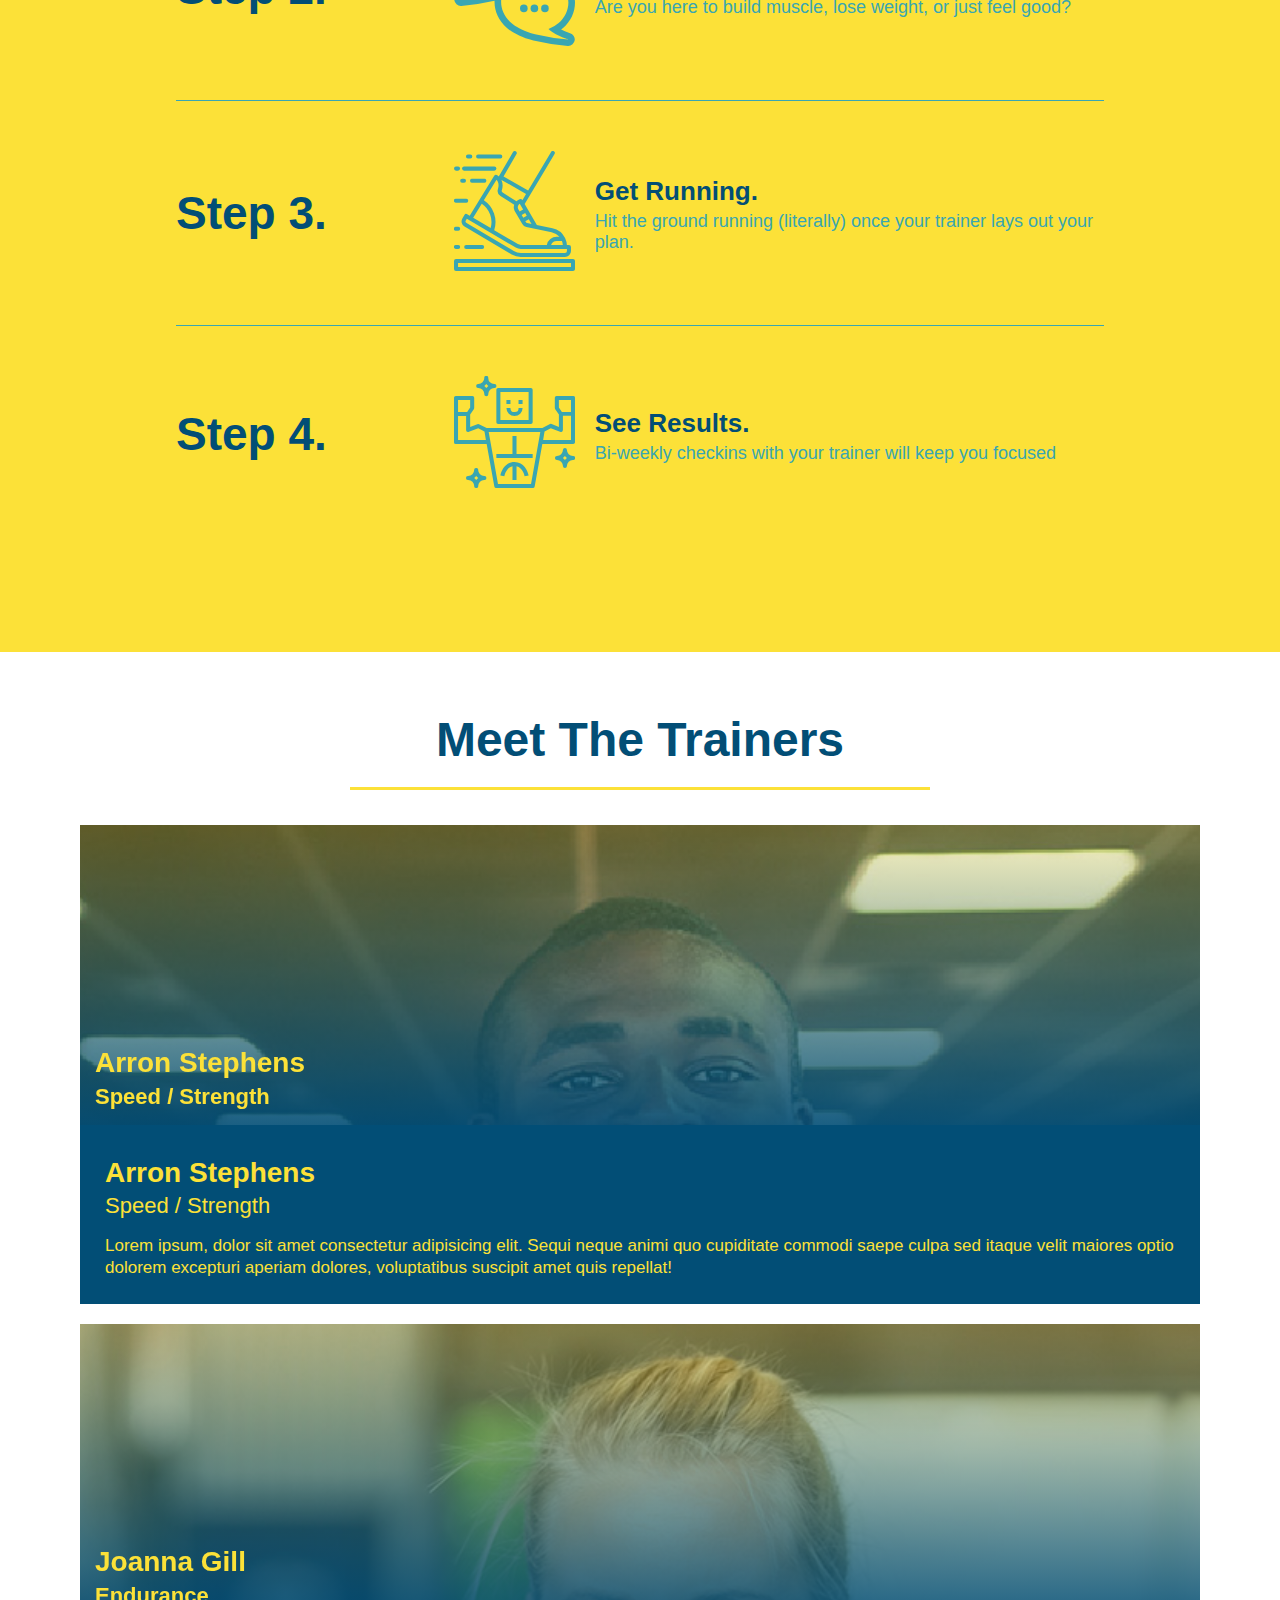
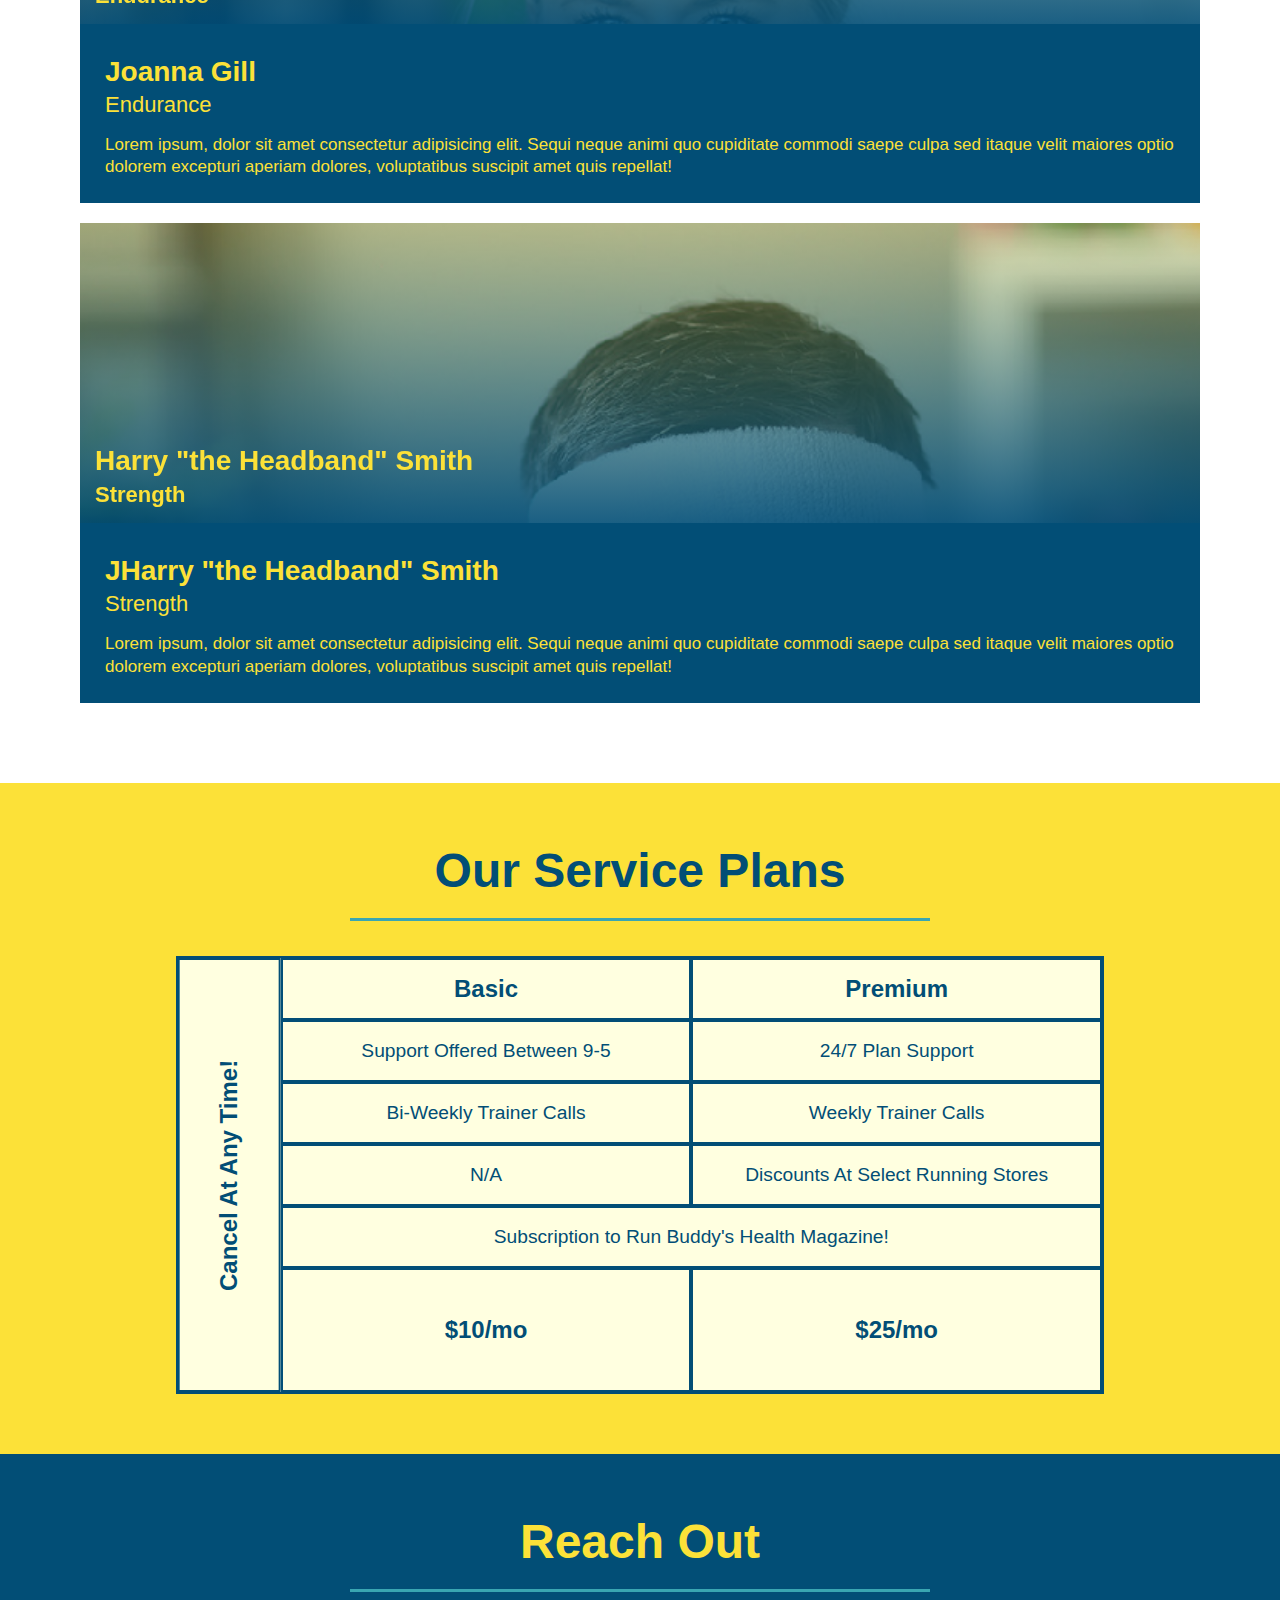
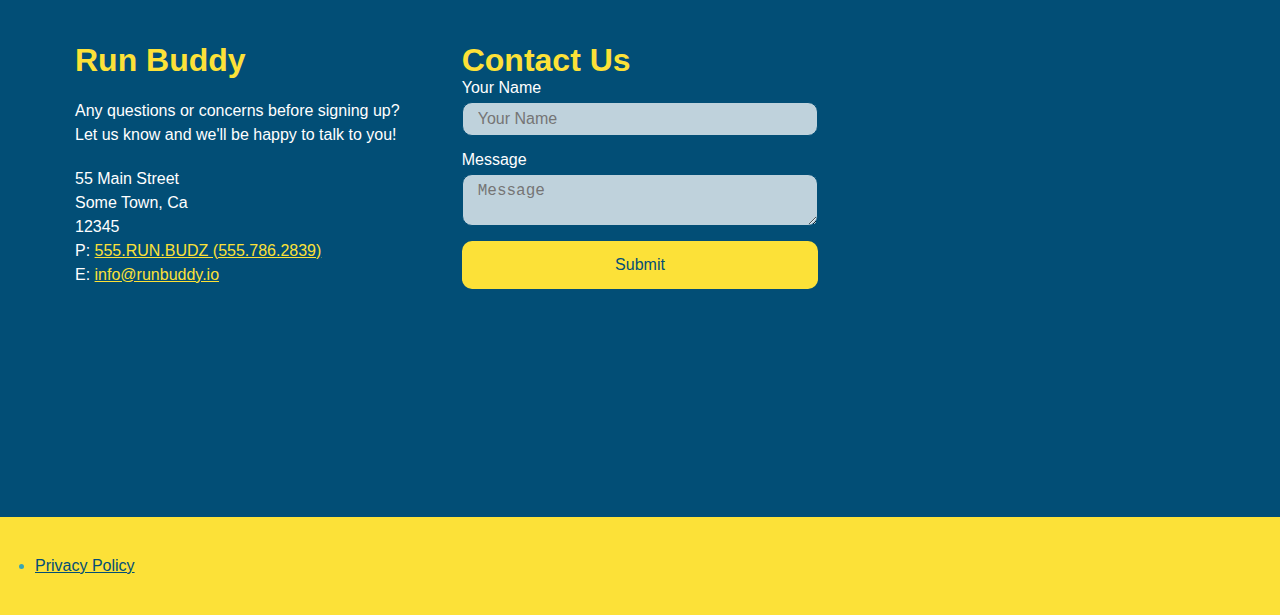
==== commit 9e05e5d7: "trainer hover animation" ====
--- a/index.html
+++ b/index.html
@@ -169,45 +169,58 @@
 <section id='your-trainers'>
   <h2 class='section-title primary-border'>Meet The Trainers</h2>
 
-<div class="trainers">
   <article class="trainer">
-    <img src="./assets/images/01-05-trainers/trainer-1.jpg" alt="Arron Stephens in his workout clothes, ready to pump iron" />
+      <div class="trainer-img trainer-1">
+      <div>
+        <h3>Arron Stephens</h3>
+        <h4>Speed / Strength</h4>
+      </div>
+    </div>
     <div class="trainer-bio">
-      <h3 class='trainer-name'>Arron Stephens</h3>
-      <h4 class='trainer-role'>Speed / Strength</h4>
+      <!-- re-add name and role here -->
+      <h3>Arron Stephens</h3>
+      <h4>Speed / Strength</h4>
       <p>
-        Lorem ipsum, dolor sit amet consectetur adipisicing elit. Sequi neque animi quo cupiditate commodi saepe culpa sed
-        itaque velit maiores optio dolorem excepturi aperiam dolores, voluptatibus suscipit amet quis repellat!
+        Lorem ipsum, dolor sit amet consectetur adipisicing elit. Sequi neque animi quo cupiditate commodi saepe culpa sed itaque velit maiores optio dolorem excepturi aperiam dolores, voluptatibus suscipit amet quis repellat!
       </p>
     </div>
   </article>
 
   <!-- second trainer bio -->
 <article class="trainer">
-  <img src="./assets/images/01-05-trainers/trainer-2.jpg" alt="Joanna Gill cooling off after a workout" />
+  <div class="trainer-img trainer-2">
+    <div>
+      <h3>Joanna Gill</h3>
+      <h4>Endurance</h4>
+    </div>
+  </div>
   <div class="trainer-bio">
-    <h3 class='trainer-name'>Joanna Gill</h3>
-    <h4 class='trainer-role'>Endurance</h4>
+    <!-- re-add name and role here -->
+    <h3>Joanna Gill</h3>
+    <h4>Endurance</h4>
     <p>
-      Lorem ipsum, dolor sit amet consectetur adipisicing elit. Sequi neque animi quo cupiditate commodi saepe culpa sed
-      itaque velit maiores optio dolorem excepturi aperiam dolores, voluptatibus suscipit amet quis repellat!
+      Lorem ipsum, dolor sit amet consectetur adipisicing elit. Sequi neque animi quo cupiditate commodi saepe culpa sed itaque velit maiores optio dolorem excepturi aperiam dolores, voluptatibus suscipit amet quis repellat!
     </p>
   </div>
 </article>
 
 <!-- third trainer bio -->
 <article class="trainer">
-  <img src="./assets/images/01-05-trainers/trainer-3.jpg" alt="Harry Smith wearing a headband and lifting comically small pink weights" />
+  <div class="trainer-img trainer-3">
+    <div>
+      <h3>Harry "the Headband" Smith</h3>
+      <h4>Strength</h4>
+    </div>
+  </div>
   <div class="trainer-bio">
-    <h3 class='trainer-name'>Harry "the Headband" Smith</h3>
-    <h4 class='trainer-role'>Strength</h4>
+    <!-- re-add name and role here -->
+    <h3>JHarry "the Headband" Smith</h3>
+    <h4>Strength</h4>
     <p>
-      Lorem ipsum, dolor sit amet consectetur adipisicing elit. Sequi neque animi quo cupiditate commodi saepe culpa sed
-      itaque velit maiores optio dolorem excepturi aperiam dolores, voluptatibus suscipit amet quis repellat!
+      Lorem ipsum, dolor sit amet consectetur adipisicing elit. Sequi neque animi quo cupiditate commodi saepe culpa sed itaque velit maiores optio dolorem excepturi aperiam dolores, voluptatibus suscipit amet quis repellat!
     </p>
   </div>
 </article>
-</div>
 
 </section>
 
--- a/assets/css/style.css
+++ b/assets/css/style.css
@@ -353,13 +353,63 @@
 
 .trainer {
   margin: 20px;
-  background: #024e76;
+  background-color: #024e76;
   color: #fce138;
   flex: 1;
 }
 
-.trainer img {
+.trainer-1 {
+  background-image: url("../../assets/images/01-05-trainers/trainer-1.jpg");
+}
+
+.trainer-2 {
+  background-image: url("../../assets/images/01-05-trainers/trainer-2.jpg");
+}
+
+.trainer-3 {
+  background-image: url("../../assets/images/01-05-trainers/trainer-3.jpg");
+}
+
+.trainer-img {
   width: 100%;
+  min-height: 300px;
+  display: flex;
+  padding: 15px;
+  align-items: flex-end;
+  background-size: cover;
+  position: relative;
+  margin-bottom: 5px;
+}
+
+.trainer-img::after {
+  content: "";
+  height: 100%;
+  width: 100%;
+  top: 0;
+  left: 0;
+  position: absolute;
+  background: linear-gradient(rgba(252, 225, 56, 0.3), rgba(2, 78, 118, 0.9));
+  opacity: 1;
+  transition: 1ms;
+}
+
+.trainer-img h3 {
+  position: relative;
+  z-index: 9999;
+  font-size: 28px;
+  margin-bottom: 5px;
+  transition: 1ms;
+}
+
+.trainer-img h4 {
+  position: relative;
+  z-index: 9999;
+  font-size: 22px;
+  transition: 1ms;
+}
+
+.trainer:hover .trainer-img h3, .trainer:hover .trainer-img h4, .trainer:hover .trainer-img::after {
+  opacity: 0;
 }
 
 .trainer-bio {
@@ -624,6 +674,26 @@
     grid-row: -1;
   }
 
+.trainer-bio h3 {
+  display: none;
+}
+
+.trainer-bio h4 {
+  display: none;
+}
+
+.trainer-img h3 {
+  display: none;
+}
+
+.trainer-img h4 {
+  display: none;
+}
+
+.trainer-img::after {
+  display: none;
+}
+
 }
 
 @media screen and (max-width: 575px) {
